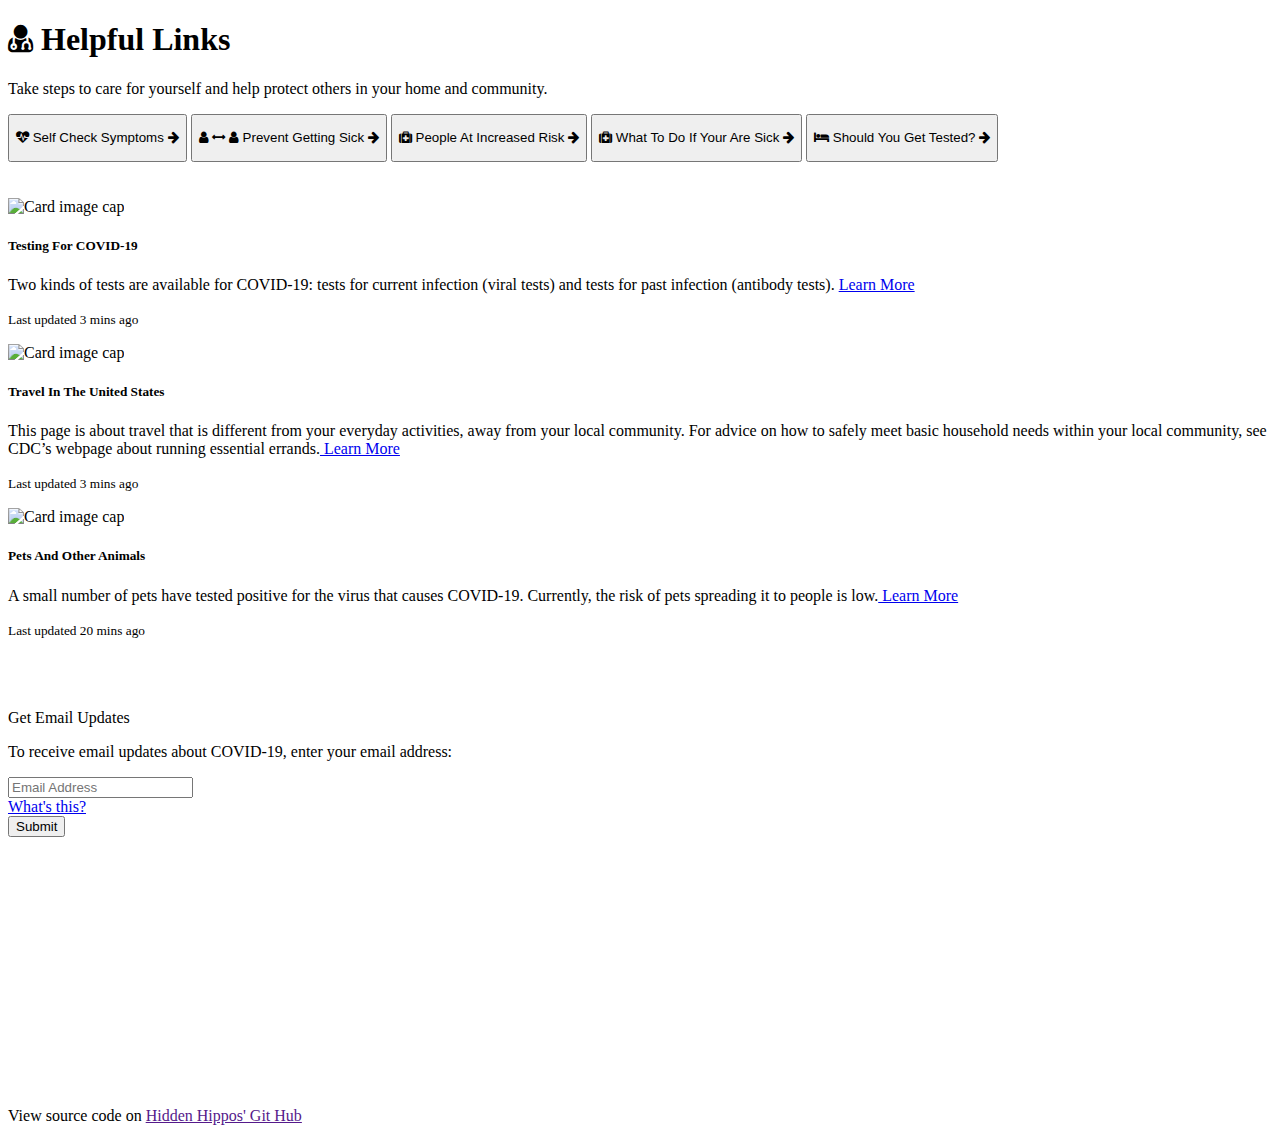
==== Helpful-links.html @ fbe884e8 "add final page" ====
<!DOCTYPE html>
<html lang="en">
<head>
    <meta charset="UTF-8">
    <meta name="viewport" content="width=device-width, initial-scale=1.0">
    <link rel="stylesheet" href="https://unpkg.com/purecss@2.0.3/build/pure-min.css" integrity="sha384-cg6SkqEOCV1NbJoCu11+bm0NvBRc8IYLRGXkmNrqUBfTjmMYwNKPWBTIKyw9mHNJ" crossorigin="anonymous">
    <link rel="stylesheet" href="https://stackpath.bootstrapcdn.com/bootstrap/4.5.0/css/bootstrap.min.css" integrity="sha384-9aIt2nRpC12Uk9gS9baDl411NQApFmC26EwAOH8WgZl5MYYxFfc+NcPb1dKGj7Sk" crossorigin="anonymous">
    <script src="https://cdn.jsdelivr.net/npm/popper.js@1.16.0/dist/umd/popper.min.js" integrity="sha384-Q6E9RHvbIyZFJoft+2mJbHaEWldlvI9IOYy5n3zV9zzTtmI3UksdQRVvoxMfooAo" crossorigin="anonymous"></script>
    <link rel = "stylesheet" href="https://maxcdn.bootstrapcdn.com/font-awesome/4.7.0/css/font-awesome.min.css">       
    <link rel="shortcut icon" href="/TemplatePackage/4.0/assets/imgs/favicon.ico">
    <link rel = "stylesheet" href="style.css">
    <title>Document</title>
</head>
<body>

  <!-- Helpful LinksHeader -->
  <div class="jumbotron jumbotron-fluid">
    <div class="container">
      <h1 class="display-5"><i class="fa fa-user-md" aria-hidden="true"></i>
      </i> Helpful Links</h1>
      <p class="lead">Take steps to care for yourself and help protect others in your home and community.</p>
      
    </div>
    
  </div>
  
     <form>
         
     

         <button type="submit" class="btn btn-primary" ><p><i class="fa fa-heartbeat" aria-hidden="true"></i> Self Check Symptoms <i class="fa fa-arrow-right" aria-hidden="true"></i></p> 
         </button>

         </div>
 <!-- </form> -->
 <!-- <br> -->
 <!-- <form> -->
         
     <button type="submit" class="btn btn-primary"><p><i class="fa fa-user" aria-hidden="true"></i> <i class="fa fa-arrows-h" aria-hidden="true"></i> <i class="fa fa-user" aria-hidden="true"></i> Prevent Getting Sick <i class="fa fa-arrow-right" aria-hidden="true"></i></p> 
         </button>

     
 <!-- </form> -->
 <!-- <br> -->
 <!-- <form> -->
     
     <button type="submit" class="btn btn-primary"><p><i class="fa fa-medkit" aria-hidden="true"></i> People At Increased Risk <i class="fa fa-arrow-right" aria-hidden="true"></i></p> 
         </button>

         
 <!-- </form>
 <br>
 <form> -->
     
     <button type="submit" class="btn btn-primary"><p><i class="fa fa-medkit" aria-hidden="true"></i> </a> What To Do If Your Are Sick <i class="fa fa-arrow-right" aria-hidden="true"></i></p> 
         </button>

         
 <!-- </form>
 <br>
 <form>
      -->
      
     <button type="submit" class="btn btn-primary"><p><i class="fa fa-bed" aria-hidden="true"></i> Should You Get Tested? <i class="fa fa-arrow-right" aria-hidden="true"></i></p> 
         </button>

         
 </form>
 
 
 
 <br>
 
  <br>
  <div class="card-deck">
    <div class="card">
      <img class="card-img-top" src="https://www.cdc.gov/coronavirus/2019-ncov/testing/images/Laboratory.jpg" alt="Card image cap">
      <div class="card-body">
        <h5 class="card-title">Testing For COVID-19</h5>
        <p class="card-text">Two kinds of tests are available for COVID-19: tests for current infection (viral tests) and tests for past infection (antibody tests). <a href="/coronavirus/2019-ncov/symptoms-testing/testing.html">Learn More</a></p>
        <p class="card-text"><small class="text-muted">Last updated 3 mins ago</small></p>
      </div>
    </div>
        <div class="card">
          <img class="card-img-top" src="https://static.m.lot.com/pobepcnelgdnmj/a/travel-time4.jpg" alt="Card image cap">
          <div class="card-body">
            <h5 class="card-title">Travel In The United States</h5>
            <p class="card-text">This page is about travel that is different from your everyday activities, away from your local community. For advice on how to safely meet basic household needs within your local community, see CDC’s webpage about running essential errands.<a href="/coronavirus/2019-ncov/symptoms-testing/testing.html"> Learn More</a></p>
            <p class="card-text"><small class="text-muted">Last updated 3 mins ago</small></p>
          </div>
        </div>
        <div class="card">
          <img class="card-img-top" src="https://cdn.ihsmarkit.com/www/blog/ra-vet-examining-1479238910-post.jpg" alt="Card image cap">
          <div class="card-body">
            <h5 class="card-title">Pets And Other Animals</h5>
            <p class="card-text">A small number of pets have tested positive for the virus that causes COVID-19. Currently, the risk of pets spreading it to people is low.<a href="https://www.cdc.gov/coronavirus/2019-ncov/daily-life-coping/pets.html"> Learn More</a></p>
            <p class="card-text"><small class="text-muted">Last updated 20 mins ago</small></p>
          </div>
        </div>
      </div>

      <br>
      <br>
      <br>
     
      
    <div class="col-lg-3 order-lg-1 rightnav-wrapper">    
         <div class="card tp-gov-d mb-3">   <div class="card-header h4"><span class="sr-only">email_03</span><span class="fi cdc-icon-email_03 icon x32"></span><span class="gov-d-header-text">Get Email Updates</span></div>	<div class="card-body">		<p>To receive email updates about COVID-19, enter your email address:</p>		<form id="govd-subscribe" action="https://tools.cdc.gov/campaignproxyservice/subscriptions.aspx" method="GET">			<div class="form-row">				<div class="form-group col-md-12">					<label for="gov-d-email">                       <span class="sr-only">Email Address</span>				
    <input id="gov-d-email" name="userID" type="email" class="form-control" placeholder="Email Address" required="required">        
           </label>			
            </div>		
            </div>		
                <div class="form-row">	
                                <div class="col-6">			
                                            <a class="explain" href="//www.cdc.gov/emailupdates/">What's this?</a>		
                                                </div>		
                                                        <div class="col-6 text-right">		
                                                                        <button type="submit" class="btn btn-primary">Submit</button>		
                                                                            </div>          
              
</div>
</form>

                                                                            
                                                                            <br>
                                                                            <br>
                                                                            <br>
                                                                            <br>
                                                                            <br>
                                                                            <br>
                                                                            <br>
                                                                            <br>
                                                                            <br>
                                                                            <br>
                                                                            <br>
                                                                            <br> 
                                                                            <br>
                                                                            <br>
                                                                            <br>
  
                                                                            <footer class="footer mt-auto py-3 text-center">
                                                                              <div class="container">
                                                                                <span class="text-muted">View source code on <a href="">Hidden Hippos' Git Hub</a></span>
                                                                              </div>
                                                                            </footer>
                                                                            
                                                                            <script src="https://code.jquery.com/jquery-3.4.1.js" integrity="sha256-WpOohJOqMqqyKL9FccASB9O0KwACQJpFTUBLTYOVvVU=" crossorigin="anonymous"></script>
                                                                            <script src="script.js" type="text/javascript"></script>
                                                                            
                                                                          </body>
                                                                          
                                                                          
                                                                          
                                                                          </html>

<!-- US map with attached-->
<!-- <div data-post-id="50079" data-site-id="499" data-site-root-folder="coronavirus" class="mb-3" data-host="www.cdc.gov" data-theme="theme-cyan" data-cdc-widget="cdcMaps" data-config-url="/coronavirus/2019-ncov/cases-updates/us-case-count-maps-charts/map-cases-us-CaseOnly_Desktop.json">
</div>
<script src="//tools.cdc.gov/TemplatePackage/contrib/widgets/tp-widget-external-loader.js"></script> -->
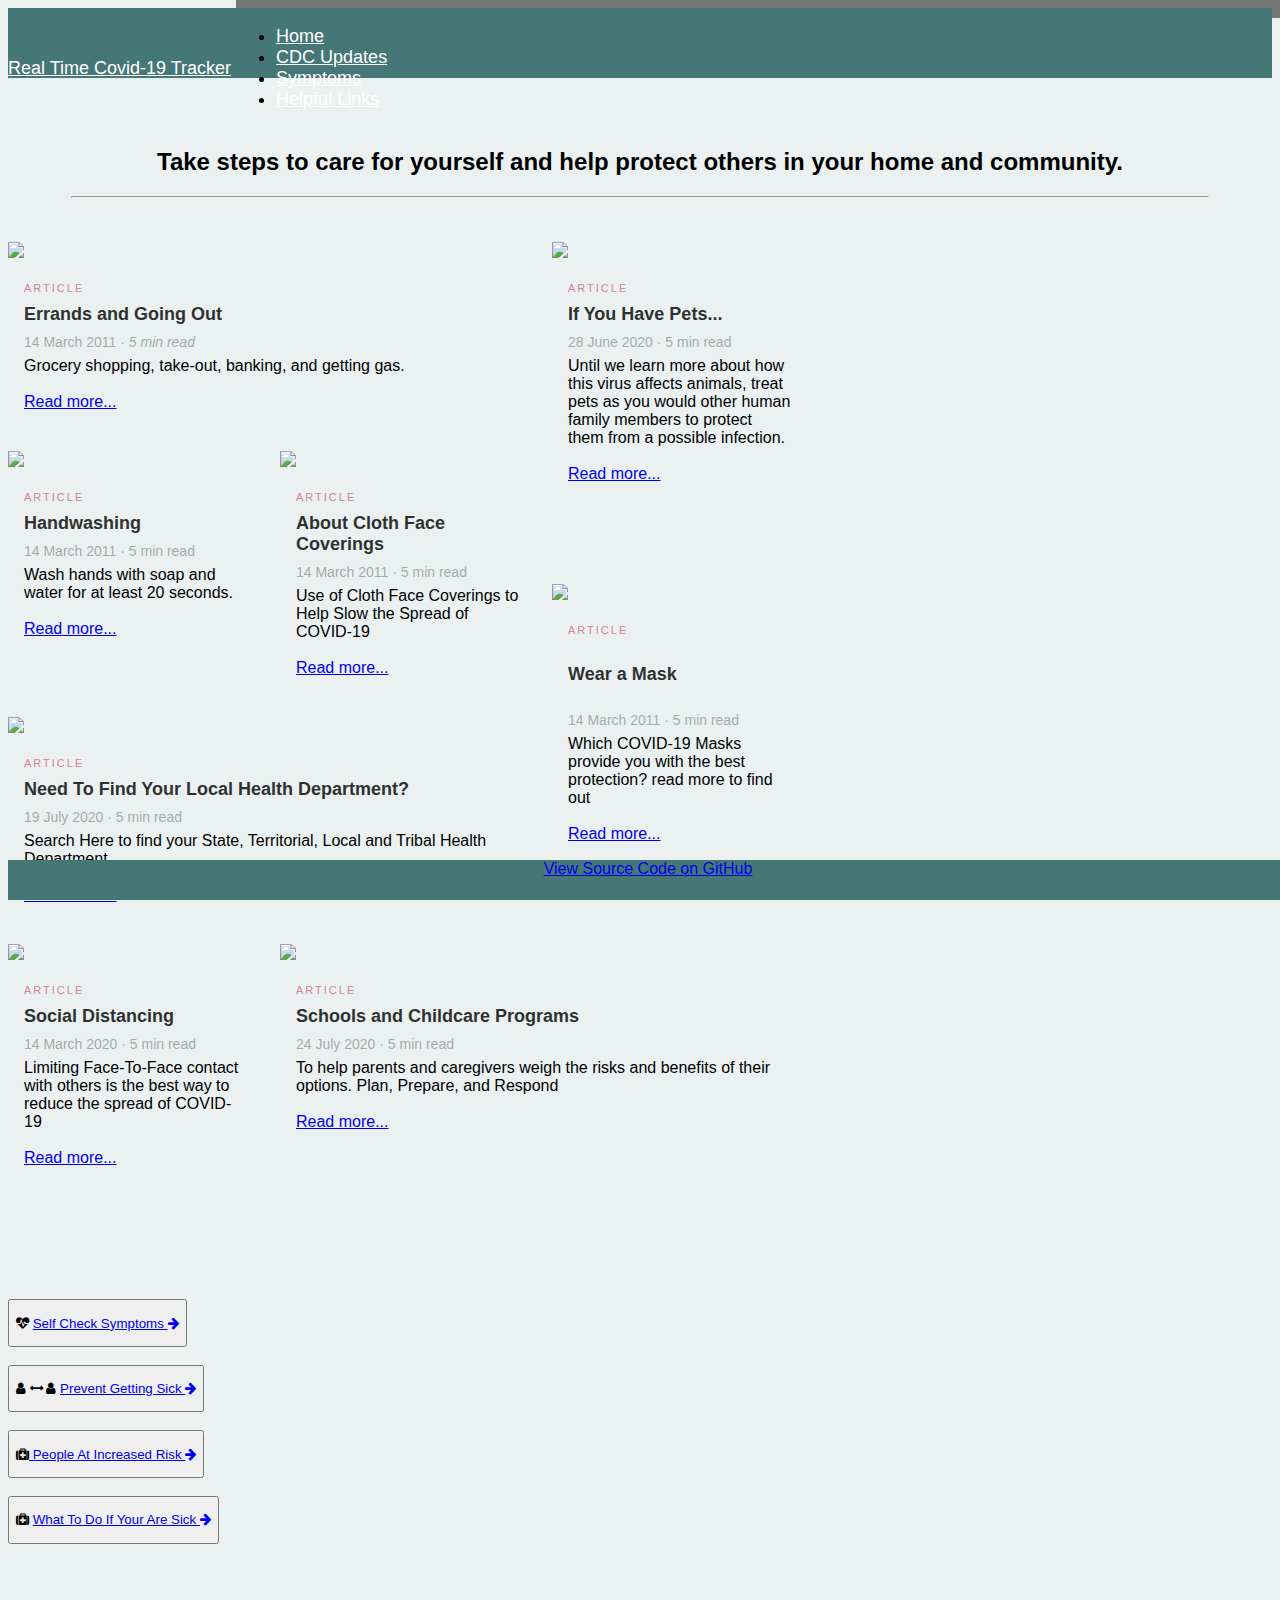
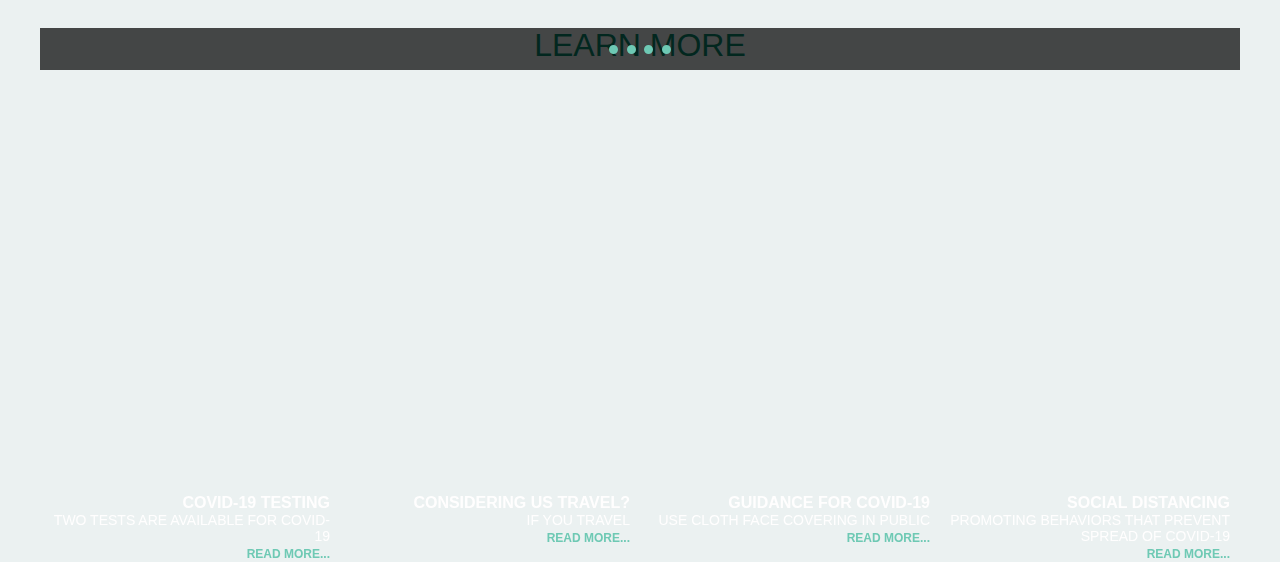
==== commit d415030a: "Merge branch 'master' of github.com:courtneypaasch/hidden-hippos into myBranch" ====
--- a/Helpful-links.html
+++ b/Helpful-links.html
@@ -1,166 +1,465 @@
 <!DOCTYPE html>
 <html lang="en">
+
 <head>
     <meta charset="UTF-8">
+    <link rel="stylesheet" href="https://unpkg.com/purecss@2.0.3/build/pure-min.css"
+        integrity="sha384-cg6SkqEOCV1NbJoCu11+bm0NvBRc8IYLRGXkmNrqUBfTjmMYwNKPWBTIKyw9mHNJ" crossorigin="anonymous">
+    <link rel="stylesheet" href="https://cdn.jsdelivr.net/npm/semantic-ui@2.4.2/dist/semantic.min.css">
+    <link rel="stylesheet" href="style.css">
     <meta name="viewport" content="width=device-width, initial-scale=1.0">
-    <link rel="stylesheet" href="https://unpkg.com/purecss@2.0.3/build/pure-min.css" integrity="sha384-cg6SkqEOCV1NbJoCu11+bm0NvBRc8IYLRGXkmNrqUBfTjmMYwNKPWBTIKyw9mHNJ" crossorigin="anonymous">
-    <link rel="stylesheet" href="https://stackpath.bootstrapcdn.com/bootstrap/4.5.0/css/bootstrap.min.css" integrity="sha384-9aIt2nRpC12Uk9gS9baDl411NQApFmC26EwAOH8WgZl5MYYxFfc+NcPb1dKGj7Sk" crossorigin="anonymous">
-    <script src="https://cdn.jsdelivr.net/npm/popper.js@1.16.0/dist/umd/popper.min.js" integrity="sha384-Q6E9RHvbIyZFJoft+2mJbHaEWldlvI9IOYy5n3zV9zzTtmI3UksdQRVvoxMfooAo" crossorigin="anonymous"></script>
-    <link rel = "stylesheet" href="https://maxcdn.bootstrapcdn.com/font-awesome/4.7.0/css/font-awesome.min.css">       
-    <link rel="shortcut icon" href="/TemplatePackage/4.0/assets/imgs/favicon.ico">
-    <link rel = "stylesheet" href="style.css">
-    <title>Document</title>
+    <title>Covid-19 Tracker</title>
 </head>
+
 <body>
-
-  <!-- Helpful LinksHeader -->
-  <div class="jumbotron jumbotron-fluid">
-    <div class="container">
-      <h1 class="display-5"><i class="fa fa-user-md" aria-hidden="true"></i>
-      </i> Helpful Links</h1>
-      <p class="lead">Take steps to care for yourself and help protect others in your home and community.</p>
-      
-    </div>
-    
-  </div>
-  
-     <form>
-         
-     
-
-         <button type="submit" class="btn btn-primary" ><p><i class="fa fa-heartbeat" aria-hidden="true"></i> Self Check Symptoms <i class="fa fa-arrow-right" aria-hidden="true"></i></p> 
-         </button>
-
-         </div>
- <!-- </form> -->
- <!-- <br> -->
- <!-- <form> -->
-         
-     <button type="submit" class="btn btn-primary"><p><i class="fa fa-user" aria-hidden="true"></i> <i class="fa fa-arrows-h" aria-hidden="true"></i> <i class="fa fa-user" aria-hidden="true"></i> Prevent Getting Sick <i class="fa fa-arrow-right" aria-hidden="true"></i></p> 
-         </button>
-
-     
- <!-- </form> -->
- <!-- <br> -->
- <!-- <form> -->
-     
-     <button type="submit" class="btn btn-primary"><p><i class="fa fa-medkit" aria-hidden="true"></i> People At Increased Risk <i class="fa fa-arrow-right" aria-hidden="true"></i></p> 
-         </button>
-
-         
- <!-- </form>
- <br>
- <form> -->
-     
-     <button type="submit" class="btn btn-primary"><p><i class="fa fa-medkit" aria-hidden="true"></i> </a> What To Do If Your Are Sick <i class="fa fa-arrow-right" aria-hidden="true"></i></p> 
-         </button>
-
-         
- <!-- </form>
- <br>
- <form>
-      -->
-      
-     <button type="submit" class="btn btn-primary"><p><i class="fa fa-bed" aria-hidden="true"></i> Should You Get Tested? <i class="fa fa-arrow-right" aria-hidden="true"></i></p> 
-         </button>
-
-         
- </form>
- 
- 
- 
- <br>
- 
-  <br>
-  <div class="card-deck">
-    <div class="card">
-      <img class="card-img-top" src="https://www.cdc.gov/coronavirus/2019-ncov/testing/images/Laboratory.jpg" alt="Card image cap">
-      <div class="card-body">
-        <h5 class="card-title">Testing For COVID-19</h5>
-        <p class="card-text">Two kinds of tests are available for COVID-19: tests for current infection (viral tests) and tests for past infection (antibody tests). <a href="/coronavirus/2019-ncov/symptoms-testing/testing.html">Learn More</a></p>
-        <p class="card-text"><small class="text-muted">Last updated 3 mins ago</small></p>
-      </div>
-    </div>
-        <div class="card">
-          <img class="card-img-top" src="https://static.m.lot.com/pobepcnelgdnmj/a/travel-time4.jpg" alt="Card image cap">
-          <div class="card-body">
-            <h5 class="card-title">Travel In The United States</h5>
-            <p class="card-text">This page is about travel that is different from your everyday activities, away from your local community. For advice on how to safely meet basic household needs within your local community, see CDC’s webpage about running essential errands.<a href="/coronavirus/2019-ncov/symptoms-testing/testing.html"> Learn More</a></p>
-            <p class="card-text"><small class="text-muted">Last updated 3 mins ago</small></p>
+    <header>
+        <div class="custom-menu-wrapper">
+            <div class="pure-menu custom-menu custom-menu-top">
+                <a href="index.html" class="pure-menu-heading custom-menu-brand">Real Time Covid-19 Tracker</a>
+                <a href="#" class="custom-menu-toggle" id="toggle"><s class="bar"></s><s class="bar"></s></a>
+            </div>
+            <div class="pure-menu pure-menu-horizontal pure-menu-scrollable custom-menu custom-menu-bottom custom-menu-tucked"
+                id="tuckedMenu">
+                <div class="custom-menu-screen"></div>
+                <ul class="pure-menu-list">
+                    <li class="pure-menu-item">
+                        <a href="index.html" class="pure-menu-link">Home</a>
+                    </li>
+                    <li class="pure-menu-item">
+                        <a href="cdc-updates.html" class="pure-menu-link">CDC Updates</a>
+                    </li>
+                    <li class="pure-menu-item">
+                        <a href="symptoms.html" class="pure-menu-link">Symptoms</a>
+                    </li>
+                    <li class="pure-menu-item">
+                        <a href="Helpful-links.html" class="pure-menu-link">Helpful Links</a>
+                    </li>
+                </ul>
+            </div>
+    </header>
+    <main>
+      <h2>Take steps to care for yourself and help protect others in your home and community.</h2>
+      <hr>
+        <form>
+            <br>
+            <br>
+             <!-- First Article-->
+              <div class="card">
+            <section class="cards">
+               <article class="horizontal card">
+                 <img class="card__img" src="https://encrypted-tbn0.gstatic.com/images?q=tbn%3AANd9GcTyPqI3qW-4tsfS9xbV8GYJbMyKpd5JI2zbOQ&usqp=CAU" class="card__image">
+                 <div class="card__content">
+                   <div class="card__type">article</div>
+
+                   <div class="card__title">
+                    Errands and Going Out
+                   </div>
+                   <div class="card__date">14 March 2011 &middot; <span class="card__time-to-read">5 min read</span></div>
+                   <div class="card__excerpt">
+                    Grocery shopping, take-out, banking, and getting gas.
+                     <div>
+                      <br>
+                      <a href="https://www.cdc.gov/coronavirus/2019-ncov/daily-life-coping/essential-goods-services.html" target="_blank">Read more...</a>
+                   </div>
+                  
+                 </div>
+               </article>
+               <article class="vertical card">
+                 <img class="card__img" src="https://www.cdc.gov/coronavirus/2019-ncov/images/daily-life-coping/GettyImages-1149531679-dog-walking-medium.jpg" class="card__image">
+                 <div class="card__content">
+                   <div class="card__type">article</div>
+                   <div class="card__title">
+                    If You Have Pets...
+                   </div>
+                   <div class="card__date">28 June 2020 &middot; 5 min read</div>
+                   <div class="card__excerpt">
+                    Until we learn more about how this virus affects animals, treat pets as you would other human family members to protect them from a possible infection.
+                     <div>
+                      <br>
+                      <a href="https://www.cdc.gov/coronavirus/2019-ncov/daily-life-coping/pets.html" target="_blank">Read more...</a>
+                   </div>
+                   
+                   
+                 </div>
+               </article>
+               <article class="vertical card">
+                 <img class="card__img" src="https://www.cdc.gov/handwashing/images/GettyImages-514363103-medium.jpg" class="card__image">
+                 <div class="card__content">
+                   <div class="card__type">article</div>
+                   <div class="card__title">
+                    Handwashing
+                   </div>
+                   <div class="card__date">14 March 2011 &middot; 5 min read</div>
+                   <div class="card__excerpt">
+                    Wash hands with soap and water for at least 20 seconds.
+                     <div>
+                      <br>
+                      <a href="https://www.cdc.gov/coronavirus/2019-ncov/global-covid-19/handwashing.html" target="_blank">Read more...</a>
+                   </div>
+                   <div class="card__tags">
+                     
+                   </div>
+                 </div>
+               </article>
+               <article class="vertical card">
+                 <img class="card__img" src="https://www.tpchd.org/Home/ShowPublishedImage/7249/637299805952300000" class="card__image">
+                 <div class="card__content">
+                   <div class="card__type">article</div>
+                   <div class="card__title">
+                     About Cloth Face Coverings
+                   </div>
+                   <div class="card__date">14 March 2011 &middot; 5 min read</div>
+                   <div class="card__excerpt">
+                    Use of Cloth Face Coverings to Help Slow the Spread of COVID-19
+                     <div>
+                      <br>
+                      <a href="https://www.cdc.gov/coronavirus/2019-ncov/prevent-getting-sick/about-face-coverings.html" target="_blank">Read more...</a>
+                   </div>
+                   <div class="card__tags">
+                     
+                   </div>
+                 </div>
+               </article>
+               <article class="horizontal card">
+                 <img class="card__img" src="https://wwwnc.cdc.gov/travel/images/county-health-dept.png" class="card__image">
+                 <div class="card__content">
+                   <div class="card__type">article</div>
+                   <div class="card__title">
+                     Need To Find Your Local Health Department?
+                   </div>
+                   <div class="card__date">19 July 2020 &middot; 5 min read</div>
+                   <div class="card__excerpt">
+                    Search Here to find your State, Territorial, Local and Tribal Health Department 
+                     <div>
+                      <br>
+                      <a href="https://www.cdc.gov/coronavirus/2019-ncov/php/open-america/hd-search/index.html" target="_blank">Read more...</a>
+                   </div>
+                  
+                     
+                 </div>
+               </article>
+               <article class="vertical card">
+                 <img class="card__img" src="https://images.wsj.net/im-213835/social" class="card__image">
+                 <div class="card__content">
+                   <div class="card__type">article</div>
+                   <div class="card__title">
+                    <p>Wear a Mask</p>
+                  </div>
+                  <div class="card__date">14 March 2011 &middot; 5 min read</div>
+                  <div class="card__excerpt">
+                    Which COVID-19 Masks provide you with the best protection? read more to find out
+                    <div>
+                      <br>
+                    <a href="https://www.wsj.com/articles/how-face-masks-work-and-which-types-offer-the-best-covid-19-protection-11595946178?cx_testId=3&cx_testVariant=cx_2&cx_artPos=0#cxrecs_s" target="_blank">Read more...</a>
+                   </div>
+                
+                 </div>
+               </article>
+               <article class="vertical card">
+                 <img class="card__img" src="https://www.cdc.gov/homepage/images/cards/social-distancing-720x400px.jpg" class="card__image">
+                 <div class="card__content">
+                   <div class="card__type">article</div>
+                   <div class="card__title">
+                    Social Distancing
+                   </div>
+                   <div class="card__date">14 March 2020 &middot; 5 min read</div>
+                   <div class="card__excerpt">
+                    Limiting Face-To-Face contact with others is the best way to reduce the spread of COVID-19
+                    
+                    <div>
+                      <br>
+                    <a href="https://www.cdc.gov/coronavirus/2019-ncov/prevent-getting-sick/social-distancing.html" target="_blank">Read more...</a>
+                   </div>
+                   
+                 </div>
+               </article>
+               <article class="reverse-horizontal card">
+                 <img class="card__img" src="https://encrypted-tbn0.gstatic.com/images?q=tbn%3AANd9GcQ1KPrLrAyW9q8j2LMC6icVEpluIlW85plYKQ&usqp=CAU" class="card__image">
+                 <div class="card__content">
+                   <div class="card__type">article</div>
+                   <div class="card__title">
+
+                    Schools and Childcare Programs​
+                   </div>
+                   <div class="card__date">24 July 2020 &middot; 5 min read</div>
+                   <div class="card__excerpt">
+                    To help parents and caregivers weigh the risks and benefits of their options. 
+                    Plan, Prepare, and Respond
+                     
+                     <div>
+                      <br>
+                      <a href="https://www.cdc.gov/coronavirus/2019-ncov/community/schools-childcare/index.html" target="_blank">Read more...</a>
+                   </div>
+                            </div>
+                          </article>
+                        
+                          
+                
+                         
+                    
+                          
+                          
+                          
+                        </form>
+                      </section>
+                      
+                      
+                        <form>
+                          <br>
+                          <br>
+                          <br>
+                         
+                          <br>
+                          <br>
+                          <form>
+                            <br>
+                       <button type="submit" class="btn btn-primary" ><p><i class="fa fa-heartbeat" aria-hidden="true"></i> <a href="https://www.cdc.gov/coronavirus/2019-ncov/community/schools-childcare/index.html">Self Check Symptoms <i class="fa fa-arrow-right" aria-hidden="true"> </a></i></p> </button>
+                        <br>
+                        <form>
+            <br>
+              <button type="submit" class="btn btn-primary"><p><i class="fa fa-user" aria-hidden="true"></i> <i class="fa fa-arrows-h" aria-hidden="true"></i> <i class="fa fa-user" aria-hidden="true"></i> <a href="https://www.cdc.gov/coronavirus/2019-ncov/community/schools-childcare/index.html">Prevent Getting Sick <i class="fa fa-arrow-right" aria-hidden="true"></a></i></p> 
+              </button>
+                        <br>
+                        <form>
+                <br>
+                <button type="submit" class="btn btn-primary"><p><i class="fa fa-medkit" aria-hidden="true"></i><a href="https://www.cdc.gov/coronavirus/2019-ncov/community/schools-childcare/index.html"> People At Increased Risk <i class="fa fa-arrow-right" aria-hidden="true"></a></i></p> 
+                </button>
+                
+                          
+                          
+                          <br>
+                        <form>
+                          <br>
+                         <button type="submit" class="btn btn-primary"><p><i class="fa fa-medkit" aria-hidden="true"></i> <a href="https://www.cdc.gov/coronavirus/2019-ncov/community/schools-childcare/index.html">  What To Do If Your Are Sick <i class="fa fa-arrow-right" aria-hidden="true"></a></i></p> 
+              </button>
+            </form>
+                    </button>
+                  </form>
+                </div>
+                
+                            
+                        <br>
+                        <br>
+                        <br>
+                        <br>
+                            
+                            
+                            
+                            
+                            <!-- Informative Carousel-->
+                            <link href='https://fonts.googleapis.com/css?family=Montserrat:400,700' rel='stylesheet' type='text/css'>
+                            <link rel="stylesheet" href="https://cdnjs.cloudflare.com/ajax/libs/font-awesome/4.7.0/css/font-awesome.min.css" />
+                            
+                            
+                            <div id="content-slider">
+                              <div class="wrap-slider">	
+                                
+                                <h1 class="main-title">LEARN MORE</h1>
+                                
+                                <!-- ===== Thumbnail ControlNav ======= -->			
+                                <input type="radio" id="a-1" name="a" >			
+                                <input type="radio" id="a-2" name="a" >			
+                                <input type="radio" id="a-3" name="a" >
+                                <input type="radio" id="a-4" name="a" >
+                                
+                                <nav id="main">
+                                  <label for="a-1" class="first"></label>
+                                  <label for="a-2" class="first"></label>
+                                  <label for="a-3" class="first"></label>
+                                  <label for="a-4" class="first"></label>
+                                </nav>
+                                
+                                <!-- =================================== -->	
+                                <nav id="control">
+                                  <label for="a-1"></label>
+                                  <label for="a-2"></label>
+                                  <label for="a-3"></label>
+                                  <label for="a-4"></label>
+                                </nav>
+                                <!-- =================================== -->
+                                
+                                <!-- 	IMAGE NAVIGATION pic -->
+                                  <span id="b-1" class="th" tabindex="10">
+                        <img src="https://www.cdc.gov/coronavirus/2019-ncov/testing/images/Laboratory.jpg" alt="" id="p-1">
+                        <div class="title-1">
+                          <h1>COVID-19 Testing</h1>
+                          <p>Two tests are available for COVID-19</p>
+                          <a href="https://www.cdc.gov/coronavirus/2019-ncov/symptoms-testing/testing.html" target="_blank">read more...</a>
+                        </div>
+                      </span>
+                      
+                      <span id="b-2" class="th" tabindex="11">
+                        <img src="https://www.cdc.gov/coronavirus/2019-ncov/travelers/images/COVIDTravelBanner_985x310px.jpg" alt="" id="p-2">
+                        <div class="title-2">
+                          <h1>Considering US travel?</h1>
+                          <p>If you Travel</p>
+                          <a href="https://www.cdc.gov/coronavirus/2019-ncov/travelers/travel-in-the-us.html" target="_blank">read more...</a>
+                        </div>
+                      </span>			
+                      
+                      <span id="b-3" class="th" tabindex="12">
+                        <img src="https://www.cdc.gov/coronavirus/2019-ncov/images/community/health-equity-banner_father-son.jpg" alt="" id="p-3">
+                        <div class="title-3">
+                          <h1>Guidance for COVID-19
+                          </h1> 
+                          <p>Use Cloth face covering in public</p> 
+                          <a href="https://www.cdc.gov/coronavirus/2019-ncov/prevent-getting-sick/how-to-wear-cloth-face-coverings.html" target="_blank">read more...</a>
+                        </div>
+                      </span>
+                      
+                      <span id="b-4" class="th" tabindex="13">
+                        <img src="https://www.cdc.gov/coronavirus/2019-ncov/images/daily-life-coping/beach-banner.jpg" alt="" id="p-4">
+                        <div class="title-4">
+                          <h1>Social Distancing</h1>
+                          <p>Promoting Behaviors that Prevent Spread of COVID-19</p>
+                          <a href="https://www.cdc.gov/coronavirus/2019-ncov/daily-life-coping/beaches-pools.html" target="_blank">read more...</a>
+                        </div>
+                      </span>
+                                
+                                <!-- ===== Images for slide ======= -->							
+                                
+                                <div class="slider">
+                                  <div class="inset">
+                                    
+                                             <figure>
+                            <figcaption class="title-1">
+                              <h1>COVID-19 Testing</h1>
+                              <p>Two tests are available for COVID-19</p>
+                              <a href="https://www.cdc.gov/coronavirus/2019-ncov/symptoms-testing/testing.html" target="_blank">read more...</a>
+                            </figcaption>
+                            <img src="https://www.cdc.gov/coronavirus/2019-ncov/testing/images/Laboratory.jpg" alt="" id="i-1" class="f">						
+                          </figure>
+                          
+                          <figure>
+                            <figcaption class="title-2">
+                              <h1>Considering US travel?</h1>
+                              <p>If you Travel</p>
+                              <a href="https://www.cdc.gov/coronavirus/2019-ncov/travelers/travel-in-the-us.html" target="_blank">read more...</a>
+                            </figcaption>
+                            <img src="https://www.cdc.gov/coronavirus/2019-ncov/travelers/images/COVIDTravelBanner_985x310px.jpg" alt="" id="i-2" class="f">						
+                          </figure>
+                          
+                          <figure>
+                            <figcaption class="title-3">
+                              <h1>Guidance for COVID-19
+                              </h1> 
+                              <p>Use Cloth face covering in public</p> 
+                              <a href="https://www.cdc.gov/coronavirus/2019-ncov/prevent-getting-sick/how-to-wear-cloth-face-coverings.html" target="_blank">read more...</a>
+                            </figcaption>
+                            <img src="https://www.cdc.gov/coronavirus/2019-ncov/images/community/health-equity-banner_father-son.jpg" alt="" id="i-3" class="f">						
+                          </figure>
+                          
+                          <figure>
+                            <figcaption class="title-4">
+                              <h1>Social Distancing</h1>
+                              <p>Promoting Behaviors that Prevent Spread of COVID-19</p>
+                              <a href="https://www.cdc.gov/coronavirus/2019-ncov/daily-life-coping/beaches-pools.html" target="_blank">FIND OUT MORE</a>
+                            </figcaption>
+                            <img src="https://www.cdc.gov/coronavirus/2019-ncov/images/daily-life-coping/beach-banner.jpg" alt="" id="i-4" class="f">						
+                          </figure>
+                                    
+                                    <figure>
+                                      <figcaption class="title-5">
+                                        <h1></h1>
+                                        <p></p>
+                                        <a href="">read more...</a>
+                                      </figcaption>
+                                      <img src="" alt="" id="i-5" class="f">						
+                                    </figure>				
+                                  </div>
+                                </div>					
+                                
+                              </div>		
+                            </div>
+                            
+                            
+                          </form>
+                          
+                          
+          <!-- <br>
+            
+            <br>
+            <div class="card-deck">
+              <div class="card">
+                <img class="card-img-top" src="https://www.cdc.gov/coronavirus/2019-ncov/testing/images/Laboratory.jpg" alt="Card image cap">
+                <div class="card-body">
+                  <h5 class="card-title">Testing For COVID-19</h5>
+                  <p class="card-text">Two kinds of tests are available for COVID-19: tests for current infection (viral tests) and tests for past infection (antibody tests). <a href="https://www.cdc.gov/coronavirus/2019-ncov/cases-updates/testing-in-us.html">Learn More</a></p>
+                  <p class="card-text"><small class="text-muted">Last updated 3 mins ago</small></p>
+                </div>
+              </div>
+              <div class="card">
+                <img class="card-img-top" src="https://static.m.lot.com/pobepcnelgdnmj/a/travel-time4.jpg" alt="Card image cap">
+                <div class="card-body">
+                  <h5 class="card-title">Travel In The United States</h5>
+                  <p class="card-text">This page is about travel that is different from your everyday activities, away from your local community. For advice on how to safely meet basic household needs within your local community, see CDC’s webpage about running essential errands.<a href=https://www.cdc.gov/coronavirus/2019-ncov/travelers/travel-in-the-us.html"> Learn More</a></p>
+                  <p class="card-text"><small class="text-muted">Last updated 3 mins ago</small></p>
+                </div>
+              </div>
+              <div class="card">
+                <img class="card-img-top" src="https://cdn.ihsmarkit.com/www/blog/ra-vet-examining-1479238910-post.jpg" alt="Card image cap">
+                <div class="card-body">
+                  <h5 class="card-title">Pets And Other Animals</h5>
+                  <p class="card-text">A small number of pets have tested positive for the virus that causes COVID-19. Currently, the risk of pets spreading it to people is low.<a href="https://www.cdc.gov/coronavirus/2019-ncov/daily-life-coping/pets.html"> Learn More</a></p>
+                  <p class="card-text"><small class="text-muted">Last updated 20 mins ago</small></p>
+                </div>
+              </div>
+            </div>
+            
+            <br>
+            <br>
+            <br>
+            
+            
+            <div class="col-lg-3 order-lg-1 rightnav-wrapper">    
+              <div class="card tp-gov-d mb-3">   <div class="card-header h4"><span class="sr-only">email_03</span><span class="fi cdc-icon-email_03 icon x32"></span><span class="gov-d-header-text">Get Email Updates</span></div>	<div class="card-body">		<p>To receive email updates about COVID-19, enter your email address:</p>		<form id="govd-subscribe" action="https://tools.cdc.gov/campaignproxyservice/subscriptions.aspx" method="GET">			<div class="form-row">				<div class="form-group col-md-12">					<label for="gov-d-email">                       <span class="sr-only">Email Address</span>				
+                <input id="gov-d-email" name="userID" type="email" class="form-control" placeholder="Email Address" required="required">        
+              </label>			
+            </div>		
+          </div>		
+          <div class="form-row">	
+            <div class="col-6">			
+              <a class="explain" href="//www.cdc.gov/emailupdates/">What's this?</a>		
+            </div>		
+            <div class="col-6 text-right">		
+              <button type="submit" class="btn btn-primary hailey">Submit</button>		
+            </div>          
+            
           </div>
-        </div>
-        <div class="card">
-          <img class="card-img-top" src="https://cdn.ihsmarkit.com/www/blog/ra-vet-examining-1479238910-post.jpg" alt="Card image cap">
-          <div class="card-body">
-            <h5 class="card-title">Pets And Other Animals</h5>
-            <p class="card-text">A small number of pets have tested positive for the virus that causes COVID-19. Currently, the risk of pets spreading it to people is low.<a href="https://www.cdc.gov/coronavirus/2019-ncov/daily-life-coping/pets.html"> Learn More</a></p>
-            <p class="card-text"><small class="text-muted">Last updated 20 mins ago</small></p>
-          </div>
-        </div>
-      </div>
-
-      <br>
-      <br>
-      <br>
-     
-      
-    <div class="col-lg-3 order-lg-1 rightnav-wrapper">    
-         <div class="card tp-gov-d mb-3">   <div class="card-header h4"><span class="sr-only">email_03</span><span class="fi cdc-icon-email_03 icon x32"></span><span class="gov-d-header-text">Get Email Updates</span></div>	<div class="card-body">		<p>To receive email updates about COVID-19, enter your email address:</p>		<form id="govd-subscribe" action="https://tools.cdc.gov/campaignproxyservice/subscriptions.aspx" method="GET">			<div class="form-row">				<div class="form-group col-md-12">					<label for="gov-d-email">                       <span class="sr-only">Email Address</span>				
-    <input id="gov-d-email" name="userID" type="email" class="form-control" placeholder="Email Address" required="required">        
-           </label>			
-            </div>		
-            </div>		
-                <div class="form-row">	
-                                <div class="col-6">			
-                                            <a class="explain" href="//www.cdc.gov/emailupdates/">What's this?</a>		
-                                                </div>		
-                                                        <div class="col-6 text-right">		
-                                                                        <button type="submit" class="btn btn-primary">Submit</button>		
-                                                                            </div>          
-              
-</div>
-</form>
-
-                                                                            
-                                                                            <br>
-                                                                            <br>
-                                                                            <br>
-                                                                            <br>
-                                                                            <br>
-                                                                            <br>
-                                                                            <br>
-                                                                            <br>
-                                                                            <br>
-                                                                            <br>
-                                                                            <br>
-                                                                            <br> 
-                                                                            <br>
-                                                                            <br>
-                                                                            <br>
-  
-                                                                            <footer class="footer mt-auto py-3 text-center">
-                                                                              <div class="container">
-                                                                                <span class="text-muted">View source code on <a href="">Hidden Hippos' Git Hub</a></span>
-                                                                              </div>
-                                                                            </footer>
-                                                                            
-                                                                            <script src="https://code.jquery.com/jquery-3.4.1.js" integrity="sha256-WpOohJOqMqqyKL9FccASB9O0KwACQJpFTUBLTYOVvVU=" crossorigin="anonymous"></script>
-                                                                            <script src="script.js" type="text/javascript"></script>
-                                                                            
-                                                                          </body>
-                                                                          
-                                                                          
-                                                                          
-                                                                          </html>
-
-<!-- US map with attached-->
-<!-- <div data-post-id="50079" data-site-id="499" data-site-root-folder="coronavirus" class="mb-3" data-host="www.cdc.gov" data-theme="theme-cyan" data-cdc-widget="cdcMaps" data-config-url="/coronavirus/2019-ncov/cases-updates/us-case-count-maps-charts/map-cases-us-CaseOnly_Desktop.json">
-</div>
-<script src="//tools.cdc.gov/TemplatePackage/contrib/widgets/tp-widget-external-loader.js"></script> -->
-
-
-
-
-
-
-
+          </form> -->
+          
+          
+          <br>
+          <br>
+          <br>
+          <br>
+          <br>
+          <br>
+          <br>
+          <br>
+          <br>
+          <br>
+          <br>
+          <br> 
+          <br>
+          <br>
+          <br>
+    </main>
+    <div id="footer"> <a href="https://github.com/courtneypaasch/hidden-hippos" class="source">View Source Code on
+            GitHub</a> </div>
+
+            <script src="https://cdnjs.cloudflare.com/ajax/libs/jquery/3.2.1/jquery.min.js"></script>
+
+  <script src="script.js"></script>
+</body>
+
+<script>
+    (function (window, document) {
+        document.getElementById('toggle').addEventListener('click', function (e) {
+            document.getElementById('tuckedMenu').classList.toggle('custom-menu-tucked');
+            document.getElementById('toggle').classList.toggle('x');
+        });
+    })(this, this.document);
+</script>
+
+</html>
--- a/style.css
+++ b/style.css
@@ -0,0 +1,1017 @@
+/* Format header color/size */
+.custom-menu-wrapper {
+    background-color: rgb(70, 119, 119);
+    height: 70px;
+    font-size: large;
+    margin-bottom: 2.5em;
+    white-space: nowrap;
+    position: relative;
+}
+
+/*Format nav options*/
+.custom-menu {
+    display: inline-block;
+    width: auto;
+    vertical-align: middle;
+    -webkit-font-smoothing: antialiased;
+}
+
+/*white font in nav*/
+.custom-menu .pure-menu-link,
+.custom-menu .pure-menu-heading {
+    color: white;
+}
+
+/*set background of drop down to be semi clear*/
+.custom-menu .pure-menu-link:hover,
+.custom-menu .pure-menu-heading:hover {
+    background-color: transparent;
+}
+
+
+.custom-menu-top {
+    position: relative;
+    padding-top: .5em;
+    padding-bottom: .5em;
+}
+
+/*format real time covid-19 tracker*/
+.custom-menu-brand {
+    display: block;
+    text-align: center;
+    position: relative;
+}
+
+/*format toggle button on drop down*/
+.custom-menu-toggle {
+    width: 44px;
+    height: 44px;
+    display: block;
+    position: absolute;
+    top: 3px;
+    right: 0;
+    display: none;
+}
+
+/*drop down format*/
+.custom-menu-toggle .bar {
+    background-color: white;
+    display: block;
+    width: 20px;
+    height: 2px;
+    border-radius: 100px;
+    position: absolute;
+    top: 22px;
+    right: 12px;
+    -webkit-transition: all 0.5s;
+    -moz-transition: all 0.5s;
+    -ms-transition: all 0.5s;
+    transition: all 0.5s;
+}
+
+/*drop down format*/
+.custom-menu-toggle .bar:first-child {
+    -webkit-transform: translateY(-6px);
+    -moz-transform: translateY(-6px);
+    -ms-transform: translateY(-6px);
+    transform: translateY(-6px);
+}
+
+/*drop down format*/
+.custom-menu-toggle.x .bar {
+    -webkit-transform: rotate(45deg);
+    -moz-transform: rotate(45deg);
+    -ms-transform: rotate(45deg);
+    transform: rotate(45deg);
+}
+
+/*drop down format*/
+.custom-menu-toggle.x .bar:first-child {
+    -webkit-transform: rotate(-45deg);
+    -moz-transform: rotate(-45deg);
+    -ms-transform: rotate(-45deg);
+    transform: rotate(-45deg);
+}
+
+/*drop down format*/
+.custom-menu-screen {
+    background-color: rgba(0, 0, 0, 0.5);
+    -webkit-transition: all 0.5s;
+    -moz-transition: all 0.5s;
+    -ms-transition: all 0.5s;
+    transition: all 0.5s;
+    height: 3em;
+    width: 70em;
+    position: absolute;
+    top: 0;
+    z-index: -1;
+}
+
+/*drop down format*/
+.custom-menu-tucked .custom-menu-screen {
+    -webkit-transform: translateY(-44px);
+    -moz-transform: translateY(-44px);
+    -ms-transform: translateY(-44px);
+    transform: translateY(-44px);
+}
+
+.pure-menu-link {
+    padding-top: 25px;
+}
+
+.pure-menu-link {
+    color: white;
+}
+
+body {
+    background-color:  rgba(70, 119, 119, 0.105);
+}
+
+main {
+    padding-bottom : 40px ;
+}
+
+.ui.grid .centered.row>.column:not(.aligned):not(.justified) {
+  text-align: center;
+}
+
+.worst-five-states {
+  margin-bottom: 3%;
+}
+
+.hide {
+    display: none;
+}
+.field {
+   padding-left: 33%;
+   padding-right: 33%;
+}
+
+h2 {
+    text-align: center;
+    padding-top: 2%;
+}
+
+hr {
+    width: 90%;
+}
+.header {
+    text-align: center;
+}
+
+#top {
+    margin-top: 2%;
+}
+
+.email {
+    height: 200px;
+    text-align: center;
+
+}
+
+.social {
+    list-style-type: none;
+    margin: 0;
+    padding: 0;
+}
+
+.connect {
+    width: 500px;
+    background-color: white;
+    border-style: solid;
+    border-color: rgb(121, 121, 121);
+    border-width: 1px;
+}
+
+.social-button {
+    font-size: 20px;
+    padding: 1%;
+}
+
+#footer {
+    height : 40px ;
+    text-align : center ;
+    width : 100% ;
+    background-color :  rgb(70, 119, 119);
+    position : fixed;
+    bottom : 0px ;
+    color: white;
+}
+
+.num {
+  text-align: center;
+}
+
+.date {
+  display: none;
+}
+
+/*media query for navbar*/
+@media (max-width: 62em) {
+
+    .custom-menu {
+        display: block;
+    }
+
+    .custom-menu-toggle {
+        display: block;
+        display: none\9;
+    }
+
+    .custom-menu-bottom {
+        position: absolute;
+        width: 100%;
+        border-top: 1px solid #eee;
+        background-color: #808080/9;
+        z-index: 100;
+    }
+
+    .custom-menu-bottom .pure-menu-link {
+        opacity: 1;
+        -webkit-transform: translateX(0);
+        -moz-transform: translateX(0);
+        -ms-transform: translateX(0);
+        transform: translateX(0);
+        -webkit-transition: all 0.5s;
+        -moz-transition: all 0.5s;
+        -ms-transition: all 0.5s;
+        transition: all 0.5s;
+    }
+
+    .custom-menu-bottom.custom-menu-tucked .pure-menu-link {
+        -webkit-transform: translateX(-140px);
+        -moz-transform: translateX(-140px);
+        -ms-transform: translateX(-140px);
+        transform: translateX(-140px);
+        opacity: 0;
+        opacity: 1\9;
+    }
+
+    .pure-menu-horizontal.custom-menu-tucked {
+        z-index: -1;
+        top: 45px;
+        position: absolute;
+        overflow: hidden;
+    }
+
+    .content {
+        display: flex;
+        justify-content: center;
+
+    }
+
+   .extra {
+       display: flex;
+       justify-content: center;
+       align-items: center;
+       text-align: center;
+       align-content: center;
+   }
+
+   #uibutton {
+     width: 100%;
+   }
+
+    .connect {
+        width: 100%;
+        background-color: white;
+        border-style: solid;
+        border-color: rgb(121, 121, 121);
+        border-width: 1px;
+    }
+
+   body {
+       height: 1150px;
+   }
+}
+
+
+
+
+/*Hailey's CSS*/
+
+
+.hailey {
+    background-color: rgb(70, 119, 119);
+    color: white;
+    padding: 20px;
+    text-align: center;
+    
+    width: 150px;
+    text-align: center;
+    margin:0 auto;
+    
+    
+}
+@import url('https://fonts.googleapis.com/css?family=Lato:200,200i,300,300i,400,400i,600,600i,700,700i,900,900i');
+
+* {
+  font-family: Lato, sans-serif;
+  box-sizing: border-box;
+}
+
+.haileycard {
+    display: flex;
+    border: 1px solid rgba(0, 0, 0, 0.1);
+  
+    transition: all 0.25s ease;
+  }
+  section.cards {
+    margin: 0 auto;
+    display: grid;
+    grid-auto-flow: row dense;
+    grid-template-columns: repeat(3, 256px);
+    grid-template-rows: repeat (6, 196px);
+    grid-gap: 16px;
+  }
+
+  .haileycard:hover {
+    transform: scale(1.05);
+  }
+
+.vertical {
+    flex-direction: column;
+    grid-row: span 2;
+    grid-column: span 1;
+  }
+  
+  .horizontal {
+    flex-direction: row;
+    grid-row: span 1;
+    grid-column: span 2;
+  }
+  
+  .reverse-horizontal {
+    flex-direction: row-reverse;
+    grid-row: span 1;
+    grid-column: span 2;
+  }
+  
+  .horizontal .card__img, .reverse-horizontal .card__img {
+    height: 100%;
+  }
+  
+  .vertical .card__img {
+    width: 100%;
+  }
+
+  .card__content {
+    padding: 16px;
+  }
+
+
+.card__type {
+    font-variant: small-caps;
+    letter-spacing: 2px;
+    opacity: 0.9;
+    color: palevioletred;
+    padding-bottom: 0.5em;
+  }
+  
+  .card__title {
+    font-size: 18px;
+    opacity: 0.8;
+    font-weight: 700;
+    padding-bottom: 0.5em;
+    transition: all 0.25s ease;
+  }
+  
+  .card__date {
+    font-size: 14px;
+    padding-bottom: 0.5em;
+    opacity: 0.3;
+  }
+  
+  .card__time-to-read {
+    font-style: italic;  
+  }
+  
+  .card__excerpt {
+    font-size: 16px;
+    padding-bottom: 0.5em;
+  }
+  
+  .card__tags {
+    margin-top: auto;
+  }
+  
+  .tag {
+    display: inline;
+    background: papayawhip;
+    padding: 0.5em;
+    border-radius: 0.5em;
+    font-size: 12px;
+    color: palevioletred;
+    user-select: none;
+    cursor: pointer;
+  }
+  
+  .tag:hover {
+    background: darken(papayawhip, 5%);
+  }
+  
+  .tag:active {
+    background: darken(papayawhip, 10%);
+  }
+  
+  .tag i {
+    margin-right: 4px;
+  }
+     
+      
+  .btn2-primary {
+      background-color: rgb(9, 135, 106);
+      color: white;
+      text-align: left;
+      padding: 20px;
+      float: right;
+      margin-bottom: 80px; 
+  }
+
+
+.slider-holder
+        {
+            width: 800px;
+            height: 400px;
+            background-color: yellow;
+            margin-left: auto;
+            margin-right: auto;
+            margin-top: 0px;
+            text-align: center;
+            overflow: hidden;
+        }
+       
+        .image-holder
+        {
+            width: 2400px;
+            background-color: red;
+            height: 400px;
+            clear: both;
+            position: relative;
+           
+            -webkit-transition: left 2s;
+            -moz-transition: left 2s;
+            -o-transition: left 2s;
+            transition: left 2s;
+        }
+       
+        .slider-image
+        {
+            float: left;
+            margin: 0px;
+            padding: 0px;
+            position: relative;
+        }
+       
+        #slider-image-1:target ~ .image-holder
+        {
+            left: 0px;
+        }
+       
+        #slider-image-2:target ~ .image-holder
+        {
+            left: -800px;
+        }
+       
+        #slider-image-3:target ~ .image-holder
+        {
+            left: -1600px;
+        }
+       
+        .button-holder
+        {
+            position: relative;
+            top: -20px;
+        }
+       
+        .slider-change
+        {
+            display: inline-block;
+            height: 10px;
+            width: 10px;
+            border-radius: 5px;
+            background-color: brown;
+        }
+        * {
+            box-sizing:border-box;
+          }
+
+          /* ----> wrapper */
+          #content-slider .wrap-slider {
+            max-width: 1200px;
+            width: 100%;
+            margin: 0px auto;
+            position: relative;
+            text-align: right;
+          }
+          
+          #content-slider .wrap-slider.full {
+            width: 100%;
+            max-width: 100%;
+            text-align: center; 
+            border: none;
+          }
+
+          #content-slider *:focus {
+            outline: 0;
+          } 
+          
+          #content-slider a:hover {
+            color: rgb(9, 135, 106);
+            text-decoration: underline;
+          }
+          
+          #content-slider a:focus {
+            outline: thin dotted #333;
+            outline: 5px auto -webkit-focus-ring-color;
+            outline-offset: -2px;
+          }
+          
+          #content-slider a:hover,
+          #content-slider a:active {
+            outline: 0;
+          }
+          
+          /* -------> Responsive images (ensure images don't scale beyond their parents) */
+          #content-slider img {
+            max-width: 100%;
+            width: auto\9;
+            height: auto;
+            vertical-align: middle;
+            border: 0;
+            -ms-interpolation-mode: bicubic;
+          }
+          
+          /* -------> Main */
+          #content-slider .slider {
+            margin-top: 5%;
+            /*position: absolute;*/
+            overflow: hidden;
+            width: 100%;
+            margin: 0 auto;		
+          
+            position: relative;				
+          }
+          
+          #content-slider .inset {
+            width: 500%;			
+            line-height: 0;
+          
+            -webkit-animation: 30s slidy infinite;
+            -moz-animation: 30s slidy infinite;
+            -ms-animation: 30s slidy infinite;
+            -o-animation: 30s slidy infinite;
+            animation: 30s slidy infinite;
+          
+            -webkit-transition: all 2s ease-in-out;
+            -moz-transition: all 2s ease-in-out;
+            -ms-transition: all 2s ease-in-out;
+            -o-transition: all 2s ease-in-out;
+            transition: all 2s ease-in-out; 
+          }
+          
+          #content-slider h1.main-title {
+            text-align: center;
+            color: rgb(9, 135, 106);
+            font-weight: 200;
+            font-size: 2rem;			
+            line-height: 3rem;
+            text-transform: uppercase;
+            margin: 5px 0 0px 0;
+          }
+          
+          #content-slider .slider [class*='title-'] {
+            background: rgba(0, 0, 0, 0.51);
+            padding: 1% 1%;
+            display: inline-block;
+            width: 40%;
+            height: auto;
+            position: absolute;
+            z-index: 12;
+            margin: 15px 0 0 15px;
+            line-height: normal;
+            overflow: hidden;
+            text-align: left;
+          
+            -webkit-transition: all 0.5s ease-in-out;
+            -moz-transition: all 0.5s ease-in-out;
+            -ms-transition: all 0.5s ease-in-out;
+            -o-transition: all 0.5s ease-in-out;
+            transition: all 0.5s ease-in-out; 
+          }
+          
+          #content-slider .th>[class*='title-'] {
+            width: auto;
+            height: auto;
+            position: absolute;
+            top: 0em;
+            right: 0em;
+            text-align: right;
+            margin: 5px 10px 0 0;
+            opacity: 1;
+            line-height: normal;
+            overflow: hidden;
+          
+            -webkit-transition: all 0.5s ease-in-out;
+            -moz-transition: all 0.5s ease-in-out;
+            -ms-transition: all 0.5s ease-in-out;
+            -o-transition: all 0.5s ease-in-out;
+            transition: all 0.5s ease-in-out;
+          }
+          
+          /* -------> Article */
+          #content-slider .slider h1,
+          #content-slider .th h1 {
+            color: #fffefe;
+            text-transform: uppercase;
+            padding: 0;
+            margin: 0;
+            font-weight: bold;
+          }
+          
+          #content-slider .slider p,
+          #content-slider .th p {
+            color: #fffefe;
+            text-transform: uppercase;
+            padding: 0;
+            margin: 0;
+          }
+          
+          #content-slider .slider a,
+          #content-slider .th a {
+            font-weight: bold;
+            color: rgb(110, 201, 180);
+            text-decoration: none;
+            text-transform: uppercase;
+          }
+          
+          /* -------> Article IMg Slider */
+          #content-slider .slider h1 { font-size: 1.5rem; }
+          
+          #content-slider .slider p {	font-size: 1.2rem; }
+          
+          #content-slider .slider a { font-size: 1rem; }
+          
+          /* -------> Article IMg Prev */
+          #content-slider .th h1 { font-size: 1rem; }
+          
+          #content-slider .th p { font-size: .875rem; }
+          
+          #content-slider .th a { font-size: .75rem; }
+          
+          #content-slider .th img {
+            position: relative;
+            max-width: 100%;
+            height: auto !important;
+            -webkit-filter: brightness(50%);
+            -moz-filter: brightness(50%);
+            -ms-filter: brightness(50%);
+            -o-filter: brightness(50%);
+            filter: brightness(50%);
+          
+            -webkit-transition: all 0.5s ease-in-out;
+            -moz-transition: all 0.5s ease-in-out;
+            -ms-transition: all 0.5s ease-in-out;
+            -o-transition: all 0.5s ease-in-out;
+            transition: all 0.5s ease-in-out; 
+          }
+          
+          #content-slider .th:hover img {
+            -webkit-filter: brightness(100%);
+            -moz-filter: brightness(100%);
+            -ms-filter: brightness(100%);
+            -o-filter: brightness(100%);
+            filter: brightness(100%);
+          }
+          
+          
+          /* -------> Main Img */
+          #content-slider figure {
+            margin: 0;
+            padding: 0;
+            width: 20%;
+            float: left;
+            cursor: pointer;
+          
+            -webkit-transition: all 2s ease-in-out;
+            -moz-transition: all 2s ease-in-out;
+            -ms-transition: all 2s ease-in-out;
+            -o-transition: all 2s ease-in-out;
+            transition: all 2s ease-in-out; 
+          }
+          
+          #content-slider figure img {
+            width: 100%;
+            position: relative;
+          }	
+          
+          /* -------> Max contrloS img preview */	
+          #content-slider span.th {
+            width: 25%;
+            margin: 35% 0% 0 0%;
+            float: left;
+            text-align: center;
+            display: inline-block;
+            position: absolute;
+            z-index: 1000;
+            cursor: pointer;
+          }
+          
+          #b-1 { left: 0; }
+          #b-2 { left: 25%; }
+          #b-3 { left: 50%; }
+          #b-4 { left: 75%; }
+          
+          #content-slider input[type='radio'] {			
+            width: 10px;
+            height: 10px;
+            display: none;
+            position: relative;
+            display: none;
+          }
+          
+          #control{					
+            position: absolute;
+            left: 3%;
+            z-index: 5;			
+            top: 55%;
+            width: 95%;
+          }
+          
+          #content-slider label.first{
+            width: 9px;
+            height: 9px;
+            margin: 0 2px;
+            text-align: center;
+            display: inline-block;
+            position: relative;
+            z-index: 1000;
+            cursor: pointer;
+            border-radius: 100%;
+            border: 2px solid rgb(110, 201, 180);
+            background: rgb(110, 201, 180);
+          
+            -webkit-transition: all 0.3s ease-in-out;
+            -moz-transition: all 0.3s ease-in-out;
+            -ms-transition: all 0.3s ease-in-out;
+            -o-transition: all 0.3s ease-in-out;
+            transition: all 0.3s ease-in-out; 
+          }
+          
+          #content-slider #main {
+            padding: 1% 0;
+            width: 100%;
+            /*margin-top: 29.2%;*/
+            bottom: 0;
+            z-index: 10;
+            position: absolute;
+            text-align: center;
+            background: rgba(0, 0, 0, 0.71);
+          }
+          
+          #content-slider input[type='radio'] {			
+            width: 10px;
+            height: 10px;
+            display: none;
+            position: relative;
+            display: none;
+          }
+          
+          #content-slider #control{					
+            position: absolute;
+            left: 3%;
+            z-index: 15;			
+            top: 0%;
+            width: 95%;
+            /*margin-top: 10%;*/
+          
+            /*display: none;*/
+            height: 50px;
+            top:50%;
+            margin-top: -25px;
+          }
+          
+          
+          /* -------> Controls */	
+          #main>label:hover { width: 9px; height: 9px; background: #FFF; border: 1px solid #00ABFA; }	
+          
+          input#a-1:checked ~ .slider .inset { margin-left: 0%;   }
+          input#a-2:checked ~ .slider .inset { margin-left:-100%; }
+          input#a-3:checked ~ .slider .inset { margin-left:-200%; }
+          input#a-4:checked ~ .slider .inset { margin-left:-300%; }
+          input#a-5:checked ~ .slider .inset { margin-left:-400%; }
+          
+          
+          input#a-1:checked ~ #main>label:nth-child(1) { opacity: 1; background: #fff; }
+          input#a-2:checked ~ #main>label:nth-child(2) { opacity: 1; background: #fff; }
+          input#a-3:checked ~ #main>label:nth-child(3) { opacity: 1; background: #fff; }
+          input#a-4:checked ~ #main>label:nth-child(4) { opacity: 1; background: #fff; }
+          
+          input#a-1:checked ~ #control>label:nth-child(2),
+          input#a-2:checked ~ #control>label:nth-child(3),
+          input#a-3:checked ~ #control>label:nth-child(4),
+          input#a-4:checked ~ #control>label:nth-child(1),
+          input#a-5:checked ~ #control>label:nth-child(1),
+          input#a-1:checked ~ #control>label:nth-child(4),
+          input#a-2:checked ~ #control>label:nth-child(1),
+          input#a-3:checked ~ #control>label:nth-child(2),
+          input#a-4:checked ~ #control>label:nth-child(3) {
+            width: 50px;
+            height: 50px;
+            top: 50%;
+            margin-top: -25px;
+            display: inline-block;
+            position: relative;			
+            cursor: pointer;
+          }
+          
+          input#a-1:checked ~ #control>label:nth-child(2):after,
+          input#a-2:checked ~ #control>label:nth-child(3):after,
+          input#a-3:checked ~ #control>label:nth-child(4):after,
+          input#a-4:checked ~ #control>label:nth-child(1):after,
+          input#a-5:checked ~ #control>label:nth-child(1):after,
+          input#a-1:checked ~ #control>label:nth-child(4):after,
+          input#a-2:checked ~ #control>label:nth-child(1):after,
+          input#a-3:checked ~ #control>label:nth-child(2):after,
+          input#a-4:checked ~ #control>label:nth-child(3):after {
+            font-family: FontAwesome;
+            font-size: 7rem;
+            line-height: 7rem;
+            color:#00ABFA;
+            position: absolute;
+            top:0;
+            left: 0;
+          }
+          
+          input#a-1:checked ~ #control>label:nth-child(2),  
+          input#a-2:checked ~ #control>label:nth-child(3), 
+          input#a-3:checked ~ #control>label:nth-child(4), 
+          input#a-4:checked ~ #control>label:nth-child(1) {		
+            float: right;
+            right: 0.3%;						
+          }
+          
+          input#a-1:checked ~ #control>label:nth-child(2):after,  
+          input#a-2:checked ~ #control>label:nth-child(3):after, 
+          input#a-3:checked ~ #control>label:nth-child(4):after, 
+          input#a-4:checked ~ #control>label:nth-child(1):after {						
+            content: "\f105";						
+          }
+          
+          input#a-1:checked ~ #control>label:nth-child(4),
+          input#a-2:checked ~ #control>label:nth-child(1),
+          input#a-3:checked ~ #control>label:nth-child(2),
+          input#a-4:checked ~ #control>label:nth-child(3) {	
+            float: left;
+            left: 0.3%;			
+          }
+          
+          input#a-1:checked ~ #control>label:nth-child(4):after,
+          input#a-2:checked ~ #control>label:nth-child(1):after,
+          input#a-3:checked ~ #control>label:nth-child(2):after,
+          input#a-4:checked ~ #control>label:nth-child(3):after {
+            content: "\f104";
+          }
+          
+          span#a-1:focus ~ .slider .inset { margin-left: 0%;   }
+          span#a-2:focus ~ .slider .inset { margin-left:-100%; }
+          span#a-3:focus ~ .slider .inset { margin-left:-200%; }
+          span#a-4:focus ~ .slider .inset { margin-left:-300%; }
+          span#a-5:focus ~ .slider .inset { margin-left:-400%; }
+          
+          span#b-1:focus ~ .slider .inset { margin-left: 0%;   }
+          span#b-2:focus ~ .slider .inset { margin-left:-100%; }
+          span#b-3:focus ~ .slider .inset { margin-left:-200%; }
+          span#b-4:focus ~ .slider .inset { margin-left:-300%; }
+          span#b-5:focus ~ .slider .inset { margin-left:-400%; }
+          
+          #content-slider input:checked ~ .slider>.inset {
+            -webkit-animation: none;
+            -moz-animation: none;
+            -ms-animation: none;
+            -o-animation: none;
+            animation: none;		   
+          }
+          #content-slider input:hover ~ .slider>.inset, 
+          #content-slider label:hover ~ .slider>.inset {
+            -webkit-animation-play-state: paused;
+            -moz-animation-play-state: paused;
+            -ms-animation-play-state: paused;
+            -o-animation-play-state: paused;
+            animation-play-state: paused;
+          }
+          #content-slider input:hover ~ .slider>.inset, 
+          #content-slider label:hover ~ .slider>.inset {
+            -webkit-animation-play-state: paused;
+            -moz-animation-play-state: paused;
+            -ms-animation-play-state: paused;
+            -o-animation-play-state: paused;
+            animation-play-state: paused;
+          }
+          #content-slider span:focus ~ .slider>.inset {
+            -webkit-animation: none;
+            -moz-animation: none;
+            -ms-animation: none;
+            -o-animation: none;
+            animation: none;		   
+          }
+          #content-slider span:hover ~ .slider>.inset {
+            -webkit-animation-play-state: paused;
+            -moz-animation-play-state: paused;
+            -ms-animation-play-state: paused;
+            -o-animation-play-state: paused;
+            animation-play-state: paused;
+          }
+          
+          
+          /* -------> Animation */
+          
+          @keyframes slidy {
+            20% { margin-left:    0%; }
+            25% { margin-left: -100%; }
+            45% { margin-left: -100%; }
+            50% { margin-left: -200%; }
+            70% { margin-left: -200%; }
+            75% { margin-left: -300%; }
+            95% { margin-left: -300%; }
+            100% { margin-left: -400%; }
+          }
+          @-webkit-keyframes slidy {
+            20% { margin-left:    0%; }
+            25% { margin-left: -100%; }
+            45% { margin-left: -100%; }
+            50% { margin-left: -200%; }
+            70% { margin-left: -200%; }
+            75% { margin-left: -300%; }
+            95% { margin-left: -300%; }
+            100% { margin-left: -400%; }
+          }
+          @-moz-keyframes slidy {
+            20% { margin-left:    0%; }
+            25% { margin-left: -100%; }
+            45% { margin-left: -100%; }
+            50% { margin-left: -200%; }
+            70% { margin-left: -200%; }
+            75% { margin-left: -300%; }
+            95% { margin-left: -300%; }
+            100% { margin-left: -400%; }
+          }
+          @-o-keyframes slidy {
+            20% { margin-left:    0%; }
+            25% { margin-left: -100%; }
+            45% { margin-left: -100%; }
+            50% { margin-left: -200%; }
+            70% { margin-left: -200%; }
+            75% { margin-left: -300%; }
+            95% { margin-left: -300%; }
+            100% { margin-left: -400%; }
+          }
+          
+          
+          /* -------> Responsive */
+          @media (max-width: 992px) {
+          
+            html {
+              font-size: 12px;
+            }
+          
+            #content-slider .th>[class*='title-'] {
+              display: none;
+            }
+          
+          }
+          
+          @media (max-width: 768px) {
+          
+            html {
+              font-size: 10px;
+            }
+          
+            #content-slider .slider [class*='title-'] {
+              display: none;
+            }
+          
+            #content-slider span.first { display: none; }
+          
+            #content-slider #control { display: block; }
+          
+          
+            #content-slider span#b-2:focus { opacity: 1; } 
+          
+            span#b-2:focus ~ span#b-5 { display: none; }
+          
+            #content-slider span#b-3:focus { opacity: 1; } 
+          
+            span#b-3:focus ~ span#b-5 { display: none; }
+          
+            #content-slider span#b-4:focus { opacity: 1; } 
+          
+            span#b-4:focus ~ span#b-5 { display: none; }
+          
+          }
+          
+          @media (max-width: 480px) {
+          
+            #content-slider span.th img { display: none; }
+          
+          }
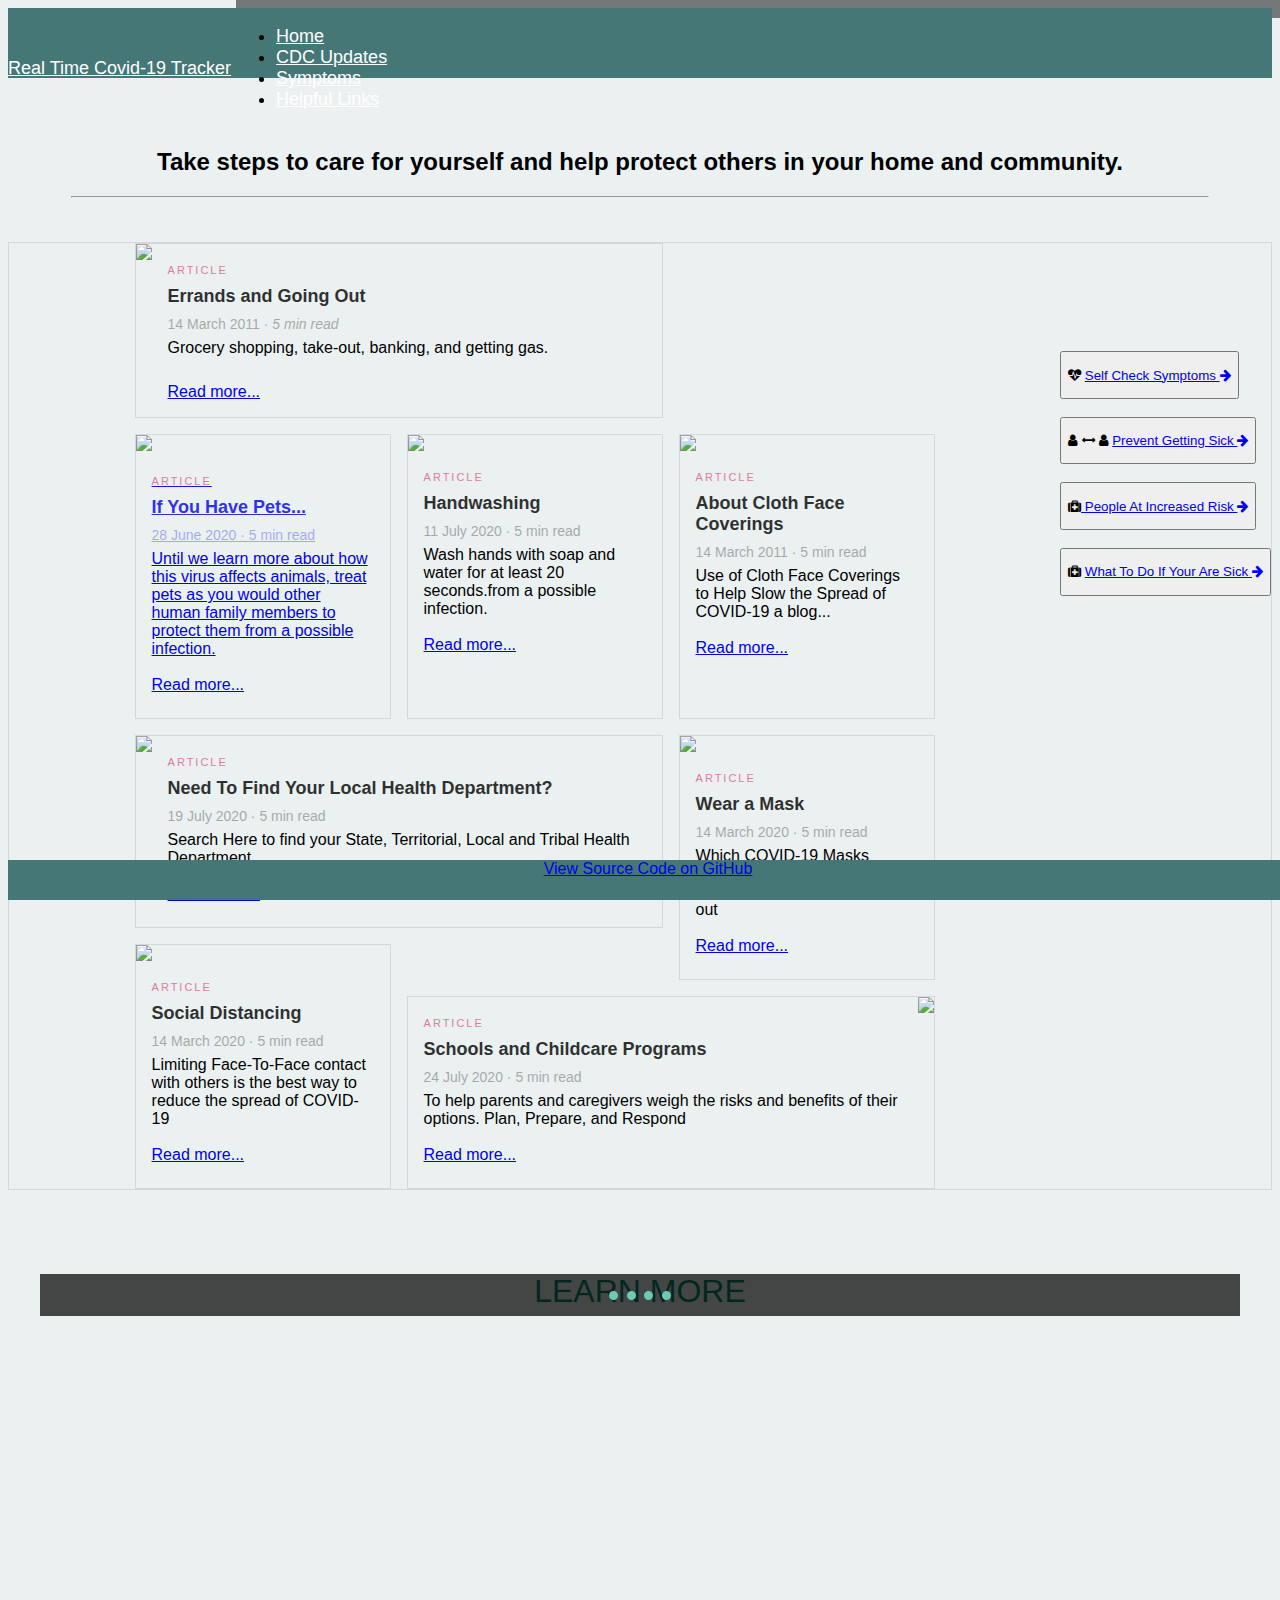
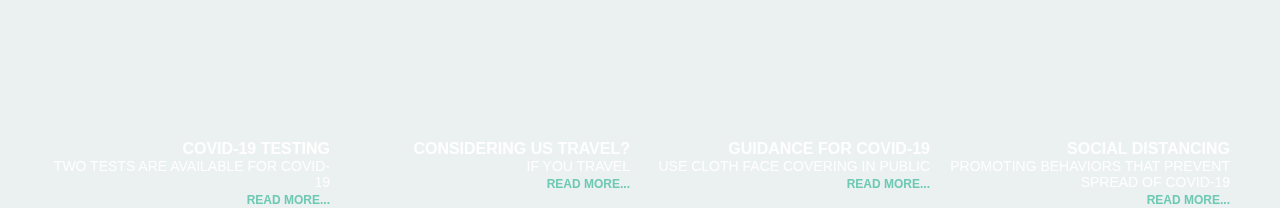
==== commit 2a348c3e: "Update Helpful-links.html" ====
--- a/Helpful-links.html
+++ b/Helpful-links.html
@@ -2,381 +2,471 @@
 <html lang="en">
 
 <head>
-    <meta charset="UTF-8">
-    <link rel="stylesheet" href="https://unpkg.com/purecss@2.0.3/build/pure-min.css"
-        integrity="sha384-cg6SkqEOCV1NbJoCu11+bm0NvBRc8IYLRGXkmNrqUBfTjmMYwNKPWBTIKyw9mHNJ" crossorigin="anonymous">
-    <link rel="stylesheet" href="https://cdn.jsdelivr.net/npm/semantic-ui@2.4.2/dist/semantic.min.css">
-    <link rel="stylesheet" href="style.css">
-    <meta name="viewport" content="width=device-width, initial-scale=1.0">
-    <title>Covid-19 Tracker</title>
+  <meta charset="UTF-8">
+  <link rel="stylesheet" href="https://unpkg.com/purecss@2.0.3/build/pure-min.css"
+    integrity="sha384-cg6SkqEOCV1NbJoCu11+bm0NvBRc8IYLRGXkmNrqUBfTjmMYwNKPWBTIKyw9mHNJ" crossorigin="anonymous">
+  <link rel="stylesheet" href="https://cdn.jsdelivr.net/npm/semantic-ui@2.4.2/dist/semantic.min.css">
+  <link rel="stylesheet" href="style.css">
+  <meta name="viewport" content="width=device-width, initial-scale=1.0">
+  <title>Covid-19 Tracker</title>
 </head>
 
 <body>
-    <header>
-        <div class="custom-menu-wrapper">
-            <div class="pure-menu custom-menu custom-menu-top">
-                <a href="index.html" class="pure-menu-heading custom-menu-brand">Real Time Covid-19 Tracker</a>
-                <a href="#" class="custom-menu-toggle" id="toggle"><s class="bar"></s><s class="bar"></s></a>
-            </div>
-            <div class="pure-menu pure-menu-horizontal pure-menu-scrollable custom-menu custom-menu-bottom custom-menu-tucked"
-                id="tuckedMenu">
-                <div class="custom-menu-screen"></div>
-                <ul class="pure-menu-list">
-                    <li class="pure-menu-item">
-                        <a href="index.html" class="pure-menu-link">Home</a>
-                    </li>
-                    <li class="pure-menu-item">
-                        <a href="cdc-updates.html" class="pure-menu-link">CDC Updates</a>
-                    </li>
-                    <li class="pure-menu-item">
-                        <a href="symptoms.html" class="pure-menu-link">Symptoms</a>
-                    </li>
-                    <li class="pure-menu-item">
-                        <a href="Helpful-links.html" class="pure-menu-link">Helpful Links</a>
-                    </li>
-                </ul>
-            </div>
-    </header>
-    <main>
-      <h2>Take steps to care for yourself and help protect others in your home and community.</h2>
-      <hr>
-        <form>
-            <br>
-            <br>
-             <!-- First Article-->
-              <div class="card">
-            <section class="cards">
-               <article class="horizontal card">
-                 <img class="card__img" src="https://encrypted-tbn0.gstatic.com/images?q=tbn%3AANd9GcTyPqI3qW-4tsfS9xbV8GYJbMyKpd5JI2zbOQ&usqp=CAU" class="card__image">
-                 <div class="card__content">
-                   <div class="card__type">article</div>
-
-                   <div class="card__title">
-                    Errands and Going Out
-                   </div>
-                   <div class="card__date">14 March 2011 &middot; <span class="card__time-to-read">5 min read</span></div>
-                   <div class="card__excerpt">
-                    Grocery shopping, take-out, banking, and getting gas.
-                     <div>
-                      <br>
-                      <a href="https://www.cdc.gov/coronavirus/2019-ncov/daily-life-coping/essential-goods-services.html" target="_blank">Read more...</a>
-                   </div>
-                  
-                 </div>
-               </article>
-               <article class="vertical card">
-                 <img class="card__img" src="https://www.cdc.gov/coronavirus/2019-ncov/images/daily-life-coping/GettyImages-1149531679-dog-walking-medium.jpg" class="card__image">
-                 <div class="card__content">
-                   <div class="card__type">article</div>
-                   <div class="card__title">
-                    If You Have Pets...
-                   </div>
-                   <div class="card__date">28 June 2020 &middot; 5 min read</div>
-                   <div class="card__excerpt">
-                    Until we learn more about how this virus affects animals, treat pets as you would other human family members to protect them from a possible infection.
-                     <div>
+  <header>
+    <div class="custom-menu-wrapper">
+      <div class="pure-menu custom-menu custom-menu-top">
+        <a href="index.html" class="pure-menu-heading custom-menu-brand">Real Time Covid-19 Tracker</a>
+        <a href="#" class="custom-menu-toggle" id="toggle"><s class="bar"></s><s class="bar"></s></a>
+      </div>
+      <div class="pure-menu pure-menu-horizontal pure-menu-scrollable custom-menu custom-menu-bottom custom-menu-tucked"
+        id="tuckedMenu">
+        <div class="custom-menu-screen"></div>
+        <ul class="pure-menu-list">
+          <li class="pure-menu-item">
+            <a href="index.html" class="pure-menu-link">Home</a>
+          </li>
+          <li class="pure-menu-item">
+            <a href="cdc-updates.html" class="pure-menu-link">CDC Updates</a>
+          </li>
+          <li class="pure-menu-item">
+            <a href="symptoms.html" class="pure-menu-link">Symptoms</a>
+          </li>
+          <li class="pure-menu-item">
+            <a href="Helpful-links.html" class="pure-menu-link">Helpful Links</a>
+          </li>
+        </ul>
+      </div>
+  </header>
+  <main>
+    <h2>Take steps to care for yourself and help protect others in your home and community.</h2>
+    <hr>
+    <form>
+      <br>
+      <br>
+      <!-- First Article-->
+
+      <div class="card" style="  display: flex;
+              border: 1px solid rgba(0, 0, 0, 0.1);
+            
+              transition: all 0.25s ease;">
+        <section class="cards">
+          <article class="horizontal card " style="  display: flex;
+                         border: 1px solid rgba(0, 0, 0, 0.1);
+                       
+                         transition: all 0.25s ease;">
+            <img class="card__img"
+              src="https://www.cdc.gov/coronavirus/2019-ncov/images/daily-life-coping/banking-315px.jpg"  class="card__image">
+            <div class="card__content">
+              <div class="card__type">article</div>
+              
+              <div class="card__title">
+                Errands and Going Out
+              </div>
+              <div class="card__date">14 March 2011 &middot; <span class="card__time-to-read">5 min read</span></div>
+              <div class="card__excerpt">
+                Grocery shopping, take-out, banking, and getting gas.
+              </div>
+              <div>
+                <br>
+                <a href="https://www.cdc.gov/coronavirus/2019-ncov/daily-life-coping/essential-goods-services.html">Read
+                  more...
+              </div>
+          </article>
+
+          <!-- Second Article-->
+          <article class="vertical card" style="  display: flex;
+                         border: 1px solid rgba(0, 0, 0, 0.1);
+                       
+                         transition: all 0.25s ease;">
+            <img class="card__img"
+              src="https://www.cdc.gov/coronavirus/2019-ncov/images/daily-life-coping/GettyImages-1149531679-dog-walking-medium.jpg"  class="card__image">
+            <div class="card__content">
+              <div class="card__type">article</div>
+
+
+
+              <div class="card__title">
+                If You Have Pets...
+              </div>
+              <div class="card__date">28 June 2020 &middot; 5 min read</div>
+              <div class="card__excerpt">
+                Until we learn more about how this virus affects animals, treat pets as you would other human family
+                members to protect them from a possible infection.
+                 <div>
                       <br>
                       <a href="https://www.cdc.gov/coronavirus/2019-ncov/daily-life-coping/pets.html" target="_blank">Read more...</a>
                    </div>
-                   
-                   
-                 </div>
-               </article>
-               <article class="vertical card">
-                 <img class="card__img" src="https://www.cdc.gov/handwashing/images/GettyImages-514363103-medium.jpg" class="card__image">
-                 <div class="card__content">
-                   <div class="card__type">article</div>
-                   <div class="card__title">
-                    Handwashing
-                   </div>
-                   <div class="card__date">14 March 2011 &middot; 5 min read</div>
-                   <div class="card__excerpt">
-                    Wash hands with soap and water for at least 20 seconds.
-                     <div>
-                      <br>
-                      <a href="https://www.cdc.gov/coronavirus/2019-ncov/global-covid-19/handwashing.html" target="_blank">Read more...</a>
-                   </div>
-                   <div class="card__tags">
-                     
-                   </div>
-                 </div>
-               </article>
-               <article class="vertical card">
-                 <img class="card__img" src="https://www.tpchd.org/Home/ShowPublishedImage/7249/637299805952300000" class="card__image">
-                 <div class="card__content">
-                   <div class="card__type">article</div>
-                   <div class="card__title">
-                     About Cloth Face Coverings
-                   </div>
-                   <div class="card__date">14 March 2011 &middot; 5 min read</div>
-                   <div class="card__excerpt">
-                    Use of Cloth Face Coverings to Help Slow the Spread of COVID-19
-                     <div>
-                      <br>
-                      <a href="https://www.cdc.gov/coronavirus/2019-ncov/prevent-getting-sick/about-face-coverings.html" target="_blank">Read more...</a>
-                   </div>
-                   <div class="card__tags">
-                     
-                   </div>
-                 </div>
-               </article>
-               <article class="horizontal card">
-                 <img class="card__img" src="https://wwwnc.cdc.gov/travel/images/county-health-dept.png" class="card__image">
-                 <div class="card__content">
-                   <div class="card__type">article</div>
-                   <div class="card__title">
-                     Need To Find Your Local Health Department?
-                   </div>
-                   <div class="card__date">19 July 2020 &middot; 5 min read</div>
-                   <div class="card__excerpt">
-                    Search Here to find your State, Territorial, Local and Tribal Health Department 
-                     <div>
-                      <br>
-                      <a href="https://www.cdc.gov/coronavirus/2019-ncov/php/open-america/hd-search/index.html" target="_blank">Read more...</a>
-                   </div>
-                  
-                     
-                 </div>
-               </article>
-               <article class="vertical card">
-                 <img class="card__img" src="https://images.wsj.net/im-213835/social" class="card__image">
-                 <div class="card__content">
-                   <div class="card__type">article</div>
-                   <div class="card__title">
-                    <p>Wear a Mask</p>
-                  </div>
-                  <div class="card__date">14 March 2011 &middot; 5 min read</div>
-                  <div class="card__excerpt">
-                    Which COVID-19 Masks provide you with the best protection? read more to find out
-                    <div>
-                      <br>
-                    <a href="https://www.wsj.com/articles/how-face-masks-work-and-which-types-offer-the-best-covid-19-protection-11595946178?cx_testId=3&cx_testVariant=cx_2&cx_artPos=0#cxrecs_s" target="_blank">Read more...</a>
-                   </div>
-                
-                 </div>
-               </article>
-               <article class="vertical card">
-                 <img class="card__img" src="https://www.cdc.gov/homepage/images/cards/social-distancing-720x400px.jpg" class="card__image">
-                 <div class="card__content">
-                   <div class="card__type">article</div>
-                   <div class="card__title">
-                    Social Distancing
-                   </div>
-                   <div class="card__date">14 March 2020 &middot; 5 min read</div>
-                   <div class="card__excerpt">
-                    Limiting Face-To-Face contact with others is the best way to reduce the spread of COVID-19
-                    
-                    <div>
-                      <br>
-                    <a href="https://www.cdc.gov/coronavirus/2019-ncov/prevent-getting-sick/social-distancing.html" target="_blank">Read more...</a>
-                   </div>
-                   
-                 </div>
-               </article>
-               <article class="reverse-horizontal card">
-                 <img class="card__img" src="https://encrypted-tbn0.gstatic.com/images?q=tbn%3AANd9GcQ1KPrLrAyW9q8j2LMC6icVEpluIlW85plYKQ&usqp=CAU" class="card__image">
-                 <div class="card__content">
-                   <div class="card__type">article</div>
-                   <div class="card__title">
-
-                    Schools and Childcare Programs​
-                   </div>
-                   <div class="card__date">24 July 2020 &middot; 5 min read</div>
-                   <div class="card__excerpt">
-                    To help parents and caregivers weigh the risks and benefits of their options. 
-                    Plan, Prepare, and Respond
-                     
-                     <div>
-                      <br>
-                      <a href="https://www.cdc.gov/coronavirus/2019-ncov/community/schools-childcare/index.html" target="_blank">Read more...</a>
-                   </div>
-                            </div>
-                          </article>
-                        
-                          
-                
-                         
-                    
-                          
-                          
-                          
-                        </form>
-                      </section>
-                      
-                      
-                        <form>
-                          <br>
-                          <br>
-                          <br>
-                         
-                          <br>
-                          <br>
-                          <form>
-                            <br>
-                       <button type="submit" class="btn btn-primary" ><p><i class="fa fa-heartbeat" aria-hidden="true"></i> <a href="https://www.cdc.gov/coronavirus/2019-ncov/community/schools-childcare/index.html">Self Check Symptoms <i class="fa fa-arrow-right" aria-hidden="true"> </a></i></p> </button>
-                        <br>
-                        <form>
+              </div>
+          </article>
+
+          <!-- Third Article-->
+          <article class="vertical card" style="  display: flex;
+                         border: 1px solid rgba(0, 0, 0, 0.1);
+                       
+                         transition: all 0.25s ease;">
+            <img class="card__img" src="https://www.cdc.gov/handwashing/images/GettyImages-514363103-medium.jpg"
+              class="card__image">
+            <div class="card__content">
+              <div class="card__type">article</div>
+              <div class="card__title">
+                Handwashing
+              </div>
+              <div class="card__date">11 July 2020 &middot; 5 min read</div>
+              <div class="card__excerpt">
+                Wash hands with soap and water for at least 20 seconds.from a possible infection.
+                <div>
+
+                  <br>
+                  <a href="https://www.cdc.gov/coronavirus/2019-ncov/global-covid-19/handwashing.html"
+                    target="_blank">Read more...</a>
+                </div>
+                <div class="card__tags">
+
+                </div>
+              </div>
+          </article>
+         
+          <!-- Fourth Article-->
+          <article class="vertical card" style="  display: flex;
+                         border: 1px solid rgba(0, 0, 0, 0.1);
+                       
+                         transition: all 0.25s ease;">
+            <img class="card__img" src="https://www.tpchd.org/Home/ShowPublishedImage/7249/637299805952300000"
+              class="card__image">
+            <div class="card__content">
+              <div class="card__type">article</div>
+              <div class="card__title">
+                About Cloth Face Coverings
+              </div>
+              <div class="card__date">14 March 2011 &middot; 5 min read</div>
+              <div class="card__excerpt">
+                Use of Cloth Face Coverings to Help Slow the Spread of COVID-19 a blog...
+                <div>
+
+                  <br>
+                  <a href="https://www.cdc.gov/coronavirus/2019-ncov/prevent-getting-sick/about-face-coverings.html"
+                    target="_blank">Read more...</a>
+                </div>
+                <div class="card__tags">
+
+                </div>
+
+          </article>
+
+          <!-- Fifth Article-->
+          <article class="horizontal card" style="  display: flex;
+                         border: 1px solid rgba(0, 0, 0, 0.1);
+                       
+                         transition: all 0.25s ease;">
+            <img class="card__img" src="https://wwwnc.cdc.gov/travel/images/county-health-dept.png" class="card__image">
+            <div class="card__content">
+              <div class="card__type">article</div>
+              <div class="card__title">
+                Need To Find Your Local Health Department?
+              </div>
+              <div class="card__date">19 July 2020 &middot; 5 min read</div>
+              <div class="card__excerpt">
+                Search Here to find your State, Territorial, Local and Tribal Health Department
+                <div>
+
+                  <br>
+                  <a href="https://www.cdc.gov/coronavirus/2019-ncov/php/open-america/hd-search/index.html"
+                    target="_blank">Read more...</a>
+                </div>
+
+          </article>
+
+          <!--Sixth Article-->
+          <article class="vertical card" style="  display: flex;
+                         border: 1px solid rgba(0, 0, 0, 0.1);
+                       
+                         transition: all 0.25s ease;">
+            <img class="card__img" src="https://images.wsj.net/im-213835/social" class="card__image">
+            <div class="card__content">
+              <div class="card__type">article</div>
+              <div class="card__title">
+                Wear a Mask
+              </div>
+              <div class="card__date">14 March 2020 &middot; 5 min read</div>
+              <div class="card__excerpt">
+                Which COVID-19 Masks provide you with the best protection? read more to find out
+                <div>
+                  <br>
+                  <a href="https://www.wsj.com/articles/how-face-masks-work-and-which-types-offer-the-best-covid-19-protection-11595946178?cx_testId=3&cx_testVariant=cx_2&cx_artPos=0#cxrecs_s"
+                    target="_blank">Read more...</a>
+                </div>
+
+              </div>
+          </article>
+
+          <!--Seventh Article-->
+          <article class="vertical card" style="  display: flex;
+                         border: 1px solid rgba(0, 0, 0, 0.1);
+                       
+                         transition: all 0.25s ease;">
+            <img class="card__img" src="https://www.cdc.gov/homepage/images/cards/social-distancing-720x400px.jpg" class="card__image">
+            <div class="card__content">
+              <div class="card__type">article</div>
+              <div class="card__title">
+                Social Distancing
+
+              </div>
+              <div class="card__date">14 March 2020 &middot; 5 min read</div>
+              <div class="card__excerpt">
+                Limiting Face-To-Face contact with others is the best way to reduce the spread of COVID-19
+
+                <div>
+                  <br>
+                  <a href="https://www.cdc.gov/coronavirus/2019-ncov/prevent-getting-sick/social-distancing.html"
+                    target="_blank">Read more...</a>
+                </div>
+
+              </div>
+          </article>
+
+          <!--Eighth Article-->
+          <article class="reverse-horizontal card" style="  display: flex;
+                         border: 1px solid rgba(0, 0, 0, 0.1);
+                       
+                         transition: all 0.25s ease;">
+            <img class="card__img" src="https://encrypted-tbn0.gstatic.com/images?q=tbn%3AANd9GcQ1KPrLrAyW9q8j2LMC6icVEpluIlW85plYKQ&usqp=CAU" class="card__image">
+            <div class="card__content">
+              <div class="card__type">article</div>
+              <div class="card__title">
+
+                Schools and Childcare Programs​
+
+              </div>
+              <div class="card__date">24 July 2020 &middot; 5 min read</div>
+              <div class="card__excerpt">
+                To help parents and caregivers weigh the risks and benefits of their options.
+                Plan, Prepare, and Respond
+
+                <div>
+                  <br>
+                  <a href="https://www.cdc.gov/coronavirus/2019-ncov/community/schools-childcare/index.html"
+                    target="_blank">Read more...</a>
+                </div>
+              </div>
+          </article>
+
+
+
+
+
+
+
+
+    </form>
+    </section>
+
+
+    <form>
+      <br>
+      <br>
+      <br>
+
+      <br>
+      <br>
+      <form>
+        <br>
+        <button type="submit" class="btn btn-primary">
+          <p><i class="fa fa-heartbeat" aria-hidden="true"></i> <a
+              href="https://www.cdc.gov/coronavirus/2019-ncov/community/schools-childcare/index.html">Self Check
+              Symptoms <i class="fa fa-arrow-right" aria-hidden="true"> </a></i></p>
+        </button>
+        <br>
+        <form>
+          <br>
+          <button type="submit" class="btn btn-primary">
+            <p><i class="fa fa-user" aria-hidden="true"></i> <i class="fa fa-arrows-h" aria-hidden="true"></i> <i
+                class="fa fa-user" aria-hidden="true"></i> <a
+                href="https://www.cdc.gov/coronavirus/2019-ncov/community/schools-childcare/index.html">Prevent Getting
+                Sick <i class="fa fa-arrow-right" aria-hidden="true"></a></i></p>
+          </button>
+          <br>
+          <form>
             <br>
-              <button type="submit" class="btn btn-primary"><p><i class="fa fa-user" aria-hidden="true"></i> <i class="fa fa-arrows-h" aria-hidden="true"></i> <i class="fa fa-user" aria-hidden="true"></i> <a href="https://www.cdc.gov/coronavirus/2019-ncov/community/schools-childcare/index.html">Prevent Getting Sick <i class="fa fa-arrow-right" aria-hidden="true"></a></i></p> 
-              </button>
-                        <br>
-                        <form>
-                <br>
-                <button type="submit" class="btn btn-primary"><p><i class="fa fa-medkit" aria-hidden="true"></i><a href="https://www.cdc.gov/coronavirus/2019-ncov/community/schools-childcare/index.html"> People At Increased Risk <i class="fa fa-arrow-right" aria-hidden="true"></a></i></p> 
-                </button>
-                
-                          
-                          
-                          <br>
-                        <form>
-                          <br>
-                         <button type="submit" class="btn btn-primary"><p><i class="fa fa-medkit" aria-hidden="true"></i> <a href="https://www.cdc.gov/coronavirus/2019-ncov/community/schools-childcare/index.html">  What To Do If Your Are Sick <i class="fa fa-arrow-right" aria-hidden="true"></a></i></p> 
+            <button type="submit" class="btn btn-primary">
+              <p><i class="fa fa-medkit" aria-hidden="true"></i><a
+                  href="https://www.cdc.gov/coronavirus/2019-ncov/community/schools-childcare/index.html"> People At
+                  Increased Risk <i class="fa fa-arrow-right" aria-hidden="true"></a></i></p>
+            </button>
+
+
+
+            <br>
+            <form>
+              <br>
+              <button type="submit" class="btn btn-primary">
+                <p><i class="fa fa-medkit" aria-hidden="true"></i> <a
+                    href="https://www.cdc.gov/coronavirus/2019-ncov/community/schools-childcare/index.html"> What To Do
+                    If Your Are Sick <i class="fa fa-arrow-right" aria-hidden="true"></a></i></p>
               </button>
             </form>
-                    </button>
-                  </form>
-                </div>
-                
-                            
-                        <br>
-                        <br>
-                        <br>
-                        <br>
-                            
-                            
-                            
-                            
-                            <!-- Informative Carousel-->
-                            <link href='https://fonts.googleapis.com/css?family=Montserrat:400,700' rel='stylesheet' type='text/css'>
-                            <link rel="stylesheet" href="https://cdnjs.cloudflare.com/ajax/libs/font-awesome/4.7.0/css/font-awesome.min.css" />
-                            
-                            
-                            <div id="content-slider">
-                              <div class="wrap-slider">	
-                                
-                                <h1 class="main-title">LEARN MORE</h1>
-                                
-                                <!-- ===== Thumbnail ControlNav ======= -->			
-                                <input type="radio" id="a-1" name="a" >			
-                                <input type="radio" id="a-2" name="a" >			
-                                <input type="radio" id="a-3" name="a" >
-                                <input type="radio" id="a-4" name="a" >
-                                
-                                <nav id="main">
-                                  <label for="a-1" class="first"></label>
-                                  <label for="a-2" class="first"></label>
-                                  <label for="a-3" class="first"></label>
-                                  <label for="a-4" class="first"></label>
-                                </nav>
-                                
-                                <!-- =================================== -->	
-                                <nav id="control">
-                                  <label for="a-1"></label>
-                                  <label for="a-2"></label>
-                                  <label for="a-3"></label>
-                                  <label for="a-4"></label>
-                                </nav>
-                                <!-- =================================== -->
-                                
-                                <!-- 	IMAGE NAVIGATION pic -->
-                                  <span id="b-1" class="th" tabindex="10">
-                        <img src="https://www.cdc.gov/coronavirus/2019-ncov/testing/images/Laboratory.jpg" alt="" id="p-1">
-                        <div class="title-1">
-                          <h1>COVID-19 Testing</h1>
-                          <p>Two tests are available for COVID-19</p>
-                          <a href="https://www.cdc.gov/coronavirus/2019-ncov/symptoms-testing/testing.html" target="_blank">read more...</a>
-                        </div>
-                      </span>
-                      
-                      <span id="b-2" class="th" tabindex="11">
-                        <img src="https://www.cdc.gov/coronavirus/2019-ncov/travelers/images/COVIDTravelBanner_985x310px.jpg" alt="" id="p-2">
-                        <div class="title-2">
-                          <h1>Considering US travel?</h1>
-                          <p>If you Travel</p>
-                          <a href="https://www.cdc.gov/coronavirus/2019-ncov/travelers/travel-in-the-us.html" target="_blank">read more...</a>
-                        </div>
-                      </span>			
-                      
-                      <span id="b-3" class="th" tabindex="12">
-                        <img src="https://www.cdc.gov/coronavirus/2019-ncov/images/community/health-equity-banner_father-son.jpg" alt="" id="p-3">
-                        <div class="title-3">
-                          <h1>Guidance for COVID-19
-                          </h1> 
-                          <p>Use Cloth face covering in public</p> 
-                          <a href="https://www.cdc.gov/coronavirus/2019-ncov/prevent-getting-sick/how-to-wear-cloth-face-coverings.html" target="_blank">read more...</a>
-                        </div>
-                      </span>
-                      
-                      <span id="b-4" class="th" tabindex="13">
-                        <img src="https://www.cdc.gov/coronavirus/2019-ncov/images/daily-life-coping/beach-banner.jpg" alt="" id="p-4">
-                        <div class="title-4">
-                          <h1>Social Distancing</h1>
-                          <p>Promoting Behaviors that Prevent Spread of COVID-19</p>
-                          <a href="https://www.cdc.gov/coronavirus/2019-ncov/daily-life-coping/beaches-pools.html" target="_blank">read more...</a>
-                        </div>
-                      </span>
-                                
-                                <!-- ===== Images for slide ======= -->							
-                                
-                                <div class="slider">
-                                  <div class="inset">
-                                    
-                                             <figure>
-                            <figcaption class="title-1">
-                              <h1>COVID-19 Testing</h1>
-                              <p>Two tests are available for COVID-19</p>
-                              <a href="https://www.cdc.gov/coronavirus/2019-ncov/symptoms-testing/testing.html" target="_blank">read more...</a>
-                            </figcaption>
-                            <img src="https://www.cdc.gov/coronavirus/2019-ncov/testing/images/Laboratory.jpg" alt="" id="i-1" class="f">						
-                          </figure>
-                          
-                          <figure>
-                            <figcaption class="title-2">
-                              <h1>Considering US travel?</h1>
-                              <p>If you Travel</p>
-                              <a href="https://www.cdc.gov/coronavirus/2019-ncov/travelers/travel-in-the-us.html" target="_blank">read more...</a>
-                            </figcaption>
-                            <img src="https://www.cdc.gov/coronavirus/2019-ncov/travelers/images/COVIDTravelBanner_985x310px.jpg" alt="" id="i-2" class="f">						
-                          </figure>
-                          
-                          <figure>
-                            <figcaption class="title-3">
-                              <h1>Guidance for COVID-19
-                              </h1> 
-                              <p>Use Cloth face covering in public</p> 
-                              <a href="https://www.cdc.gov/coronavirus/2019-ncov/prevent-getting-sick/how-to-wear-cloth-face-coverings.html" target="_blank">read more...</a>
-                            </figcaption>
-                            <img src="https://www.cdc.gov/coronavirus/2019-ncov/images/community/health-equity-banner_father-son.jpg" alt="" id="i-3" class="f">						
-                          </figure>
-                          
-                          <figure>
-                            <figcaption class="title-4">
-                              <h1>Social Distancing</h1>
-                              <p>Promoting Behaviors that Prevent Spread of COVID-19</p>
-                              <a href="https://www.cdc.gov/coronavirus/2019-ncov/daily-life-coping/beaches-pools.html" target="_blank">FIND OUT MORE</a>
-                            </figcaption>
-                            <img src="https://www.cdc.gov/coronavirus/2019-ncov/images/daily-life-coping/beach-banner.jpg" alt="" id="i-4" class="f">						
-                          </figure>
-                                    
-                                    <figure>
-                                      <figcaption class="title-5">
-                                        <h1></h1>
-                                        <p></p>
-                                        <a href="">read more...</a>
-                                      </figcaption>
-                                      <img src="" alt="" id="i-5" class="f">						
-                                    </figure>				
-                                  </div>
-                                </div>					
-                                
-                              </div>		
-                            </div>
-                            
-                            
-                          </form>
-                          
-                          
-          <!-- <br>
+            </button>
+          </form>
+          </div>
+
+
+          <br>
+          <br>
+          <br>
+          <br>
+
+
+
+
+          <!-- Informative Carousel-->
+          <link href='https://fonts.googleapis.com/css?family=Montserrat:400,700' rel='stylesheet' type='text/css'>
+          <link rel="stylesheet"
+            href="https://cdnjs.cloudflare.com/ajax/libs/font-awesome/4.7.0/css/font-awesome.min.css" />
+
+
+          <div id="content-slider">
+            <div class="wrap-slider">
+
+              <h1 class="main-title">LEARN MORE</h1>
+
+              <!-- ===== Thumbnail ControlNav ======= -->
+              <input type="radio" id="a-1" name="a">
+              <input type="radio" id="a-2" name="a">
+              <input type="radio" id="a-3" name="a">
+              <input type="radio" id="a-4" name="a">
+
+              <nav id="main">
+                <label for="a-1" class="first"></label>
+                <label for="a-2" class="first"></label>
+                <label for="a-3" class="first"></label>
+                <label for="a-4" class="first"></label>
+              </nav>
+
+              <!-- =================================== -->
+              <nav id="control">
+                <label for="a-1"></label>
+                <label for="a-2"></label>
+                <label for="a-3"></label>
+                <label for="a-4"></label>
+              </nav>
+              <!-- =================================== -->
+
+              <!-- 	IMAGE NAVIGATION pic -->
+              <span id="b-1" class="th" tabindex="10">
+                <img src="https://www.cdc.gov/coronavirus/2019-ncov/testing/images/Laboratory.jpg" alt="" id="p-1">
+                <div class="title-1">
+                  <h1>COVID-19 Testing</h1>
+                  <p>Two tests are available for COVID-19</p>
+                  <a href="https://www.cdc.gov/coronavirus/2019-ncov/symptoms-testing/testing.html" target="_blank">read
+                    more...</a>
+                </div>
+              </span>
+
+              <span id="b-2" class="th" tabindex="11">
+                <img src="https://www.cdc.gov/coronavirus/2019-ncov/travelers/images/COVIDTravelBanner_985x310px.jpg"
+                  alt="" id="p-2">
+                <div class="title-2">
+                  <h1>Considering US travel?</h1>
+                  <p>If you Travel</p>
+                  <a href="https://www.cdc.gov/coronavirus/2019-ncov/travelers/travel-in-the-us.html"
+                    target="_blank">read more...</a>
+                </div>
+              </span>
+
+              <span id="b-3" class="th" tabindex="12">
+                <img
+                  src="https://www.cdc.gov/coronavirus/2019-ncov/images/community/health-equity-banner_father-son.jpg"
+                  alt="" id="p-3">
+                <div class="title-3">
+                  <h1>Guidance for COVID-19
+                  </h1>
+                  <p>Use Cloth face covering in public</p>
+                  <a href="https://www.cdc.gov/coronavirus/2019-ncov/prevent-getting-sick/how-to-wear-cloth-face-coverings.html"
+                    target="_blank">read more...</a>
+                </div>
+              </span>
+
+              <span id="b-4" class="th" tabindex="13">
+                <img src="https://www.cdc.gov/coronavirus/2019-ncov/images/daily-life-coping/beach-banner.jpg" alt=""
+                  id="p-4">
+                <div class="title-4">
+                  <h1>Social Distancing</h1>
+                  <p>Promoting Behaviors that Prevent Spread of COVID-19</p>
+                  <a href="https://www.cdc.gov/coronavirus/2019-ncov/daily-life-coping/beaches-pools.html"
+                    target="_blank">read more...</a>
+                </div>
+              </span>
+
+              <!-- ===== Images for slide ======= -->
+
+              <div class="slider">
+                <div class="inset">
+
+                  <figure>
+                    <figcaption class="title-1">
+                      <h1>COVID-19 Testing</h1>
+                      <p>Two tests are available for COVID-19</p>
+                      <a href="https://www.cdc.gov/coronavirus/2019-ncov/symptoms-testing/testing.html"
+                        target="_blank">read more...</a>
+                    </figcaption>
+                    <img src="https://www.cdc.gov/coronavirus/2019-ncov/testing/images/Laboratory.jpg" alt="" id="i-1"
+                      class="f">
+                  </figure>
+
+                  <figure>
+                    <figcaption class="title-2">
+                      <h1>Considering US travel?</h1>
+                      <p>If you Travel</p>
+                      <a href="https://www.cdc.gov/coronavirus/2019-ncov/travelers/travel-in-the-us.html"
+                        target="_blank">read more...</a>
+                    </figcaption>
+                    <img
+                      src="https://www.cdc.gov/coronavirus/2019-ncov/travelers/images/COVIDTravelBanner_985x310px.jpg"
+                      alt="" id="i-2" class="f">
+                  </figure>
+
+                  <figure>
+                    <figcaption class="title-3">
+                      <h1>Guidance for COVID-19
+                      </h1>
+                      <p>Use Cloth face covering in public</p>
+                      <a href="https://www.cdc.gov/coronavirus/2019-ncov/prevent-getting-sick/how-to-wear-cloth-face-coverings.html"
+                        target="_blank">read more...</a>
+                    </figcaption>
+                    <img
+                      src="https://www.cdc.gov/coronavirus/2019-ncov/images/community/health-equity-banner_father-son.jpg"
+                      alt="" id="i-3" class="f">
+                  </figure>
+
+                  <figure>
+                    <figcaption class="title-4">
+                      <h1>Social Distancing</h1>
+                      <p>Promoting Behaviors that Prevent Spread of COVID-19</p>
+                      <a href="https://www.cdc.gov/coronavirus/2019-ncov/daily-life-coping/beaches-pools.html"
+                        target="_blank">FIND OUT MORE</a>
+                    </figcaption>
+                    <img src="https://www.cdc.gov/coronavirus/2019-ncov/images/daily-life-coping/beach-banner.jpg"
+                      alt="" id="i-4" class="f">
+                  </figure>
+
+                  <figure>
+                    <figcaption class="title-5">
+                      <h1></h1>
+                      <p></p>
+                      <a href="">read more...</a>
+                    </figcaption>
+                    <img src="" alt="" id="i-5" class="f">
+                  </figure>
+                </div>
+              </div>
+
+            </div>
+          </div>
+
+
+        </form>
+
+
+        <!-- <br>
             
             <br>
             <div class="card-deck">
@@ -427,39 +517,39 @@
             
           </div>
           </form> -->
-          
-          
-          <br>
-          <br>
-          <br>
-          <br>
-          <br>
-          <br>
-          <br>
-          <br>
-          <br>
-          <br>
-          <br>
-          <br> 
-          <br>
-          <br>
-          <br>
-    </main>
-    <div id="footer"> <a href="https://github.com/courtneypaasch/hidden-hippos" class="source">View Source Code on
-            GitHub</a> </div>
-
-            <script src="https://cdnjs.cloudflare.com/ajax/libs/jquery/3.2.1/jquery.min.js"></script>
+
+
+        <br>
+        <br>
+        <br>
+        <br>
+        <br>
+        <br>
+        <br>
+        <br>
+        <br>
+        <br>
+        <br>
+        <br>
+        <br>
+        <br>
+        <br>
+  </main>
+  <div id="footer"> <a href="https://github.com/courtneypaasch/hidden-hippos" class="source">View Source Code on
+      GitHub</a> </div>
+
+  <script src="https://cdnjs.cloudflare.com/ajax/libs/jquery/3.2.1/jquery.min.js"></script>
 
   <script src="script.js"></script>
 </body>
 
 <script>
-    (function (window, document) {
-        document.getElementById('toggle').addEventListener('click', function (e) {
-            document.getElementById('tuckedMenu').classList.toggle('custom-menu-tucked');
-            document.getElementById('toggle').classList.toggle('x');
-        });
-    })(this, this.document);
+  (function (window, document) {
+    document.getElementById('toggle').addEventListener('click', function (e) {
+      document.getElementById('tuckedMenu').classList.toggle('custom-menu-tucked');
+      document.getElementById('toggle').classList.toggle('x');
+    });
+  })(this, this.document);
 </script>
 
 </html>
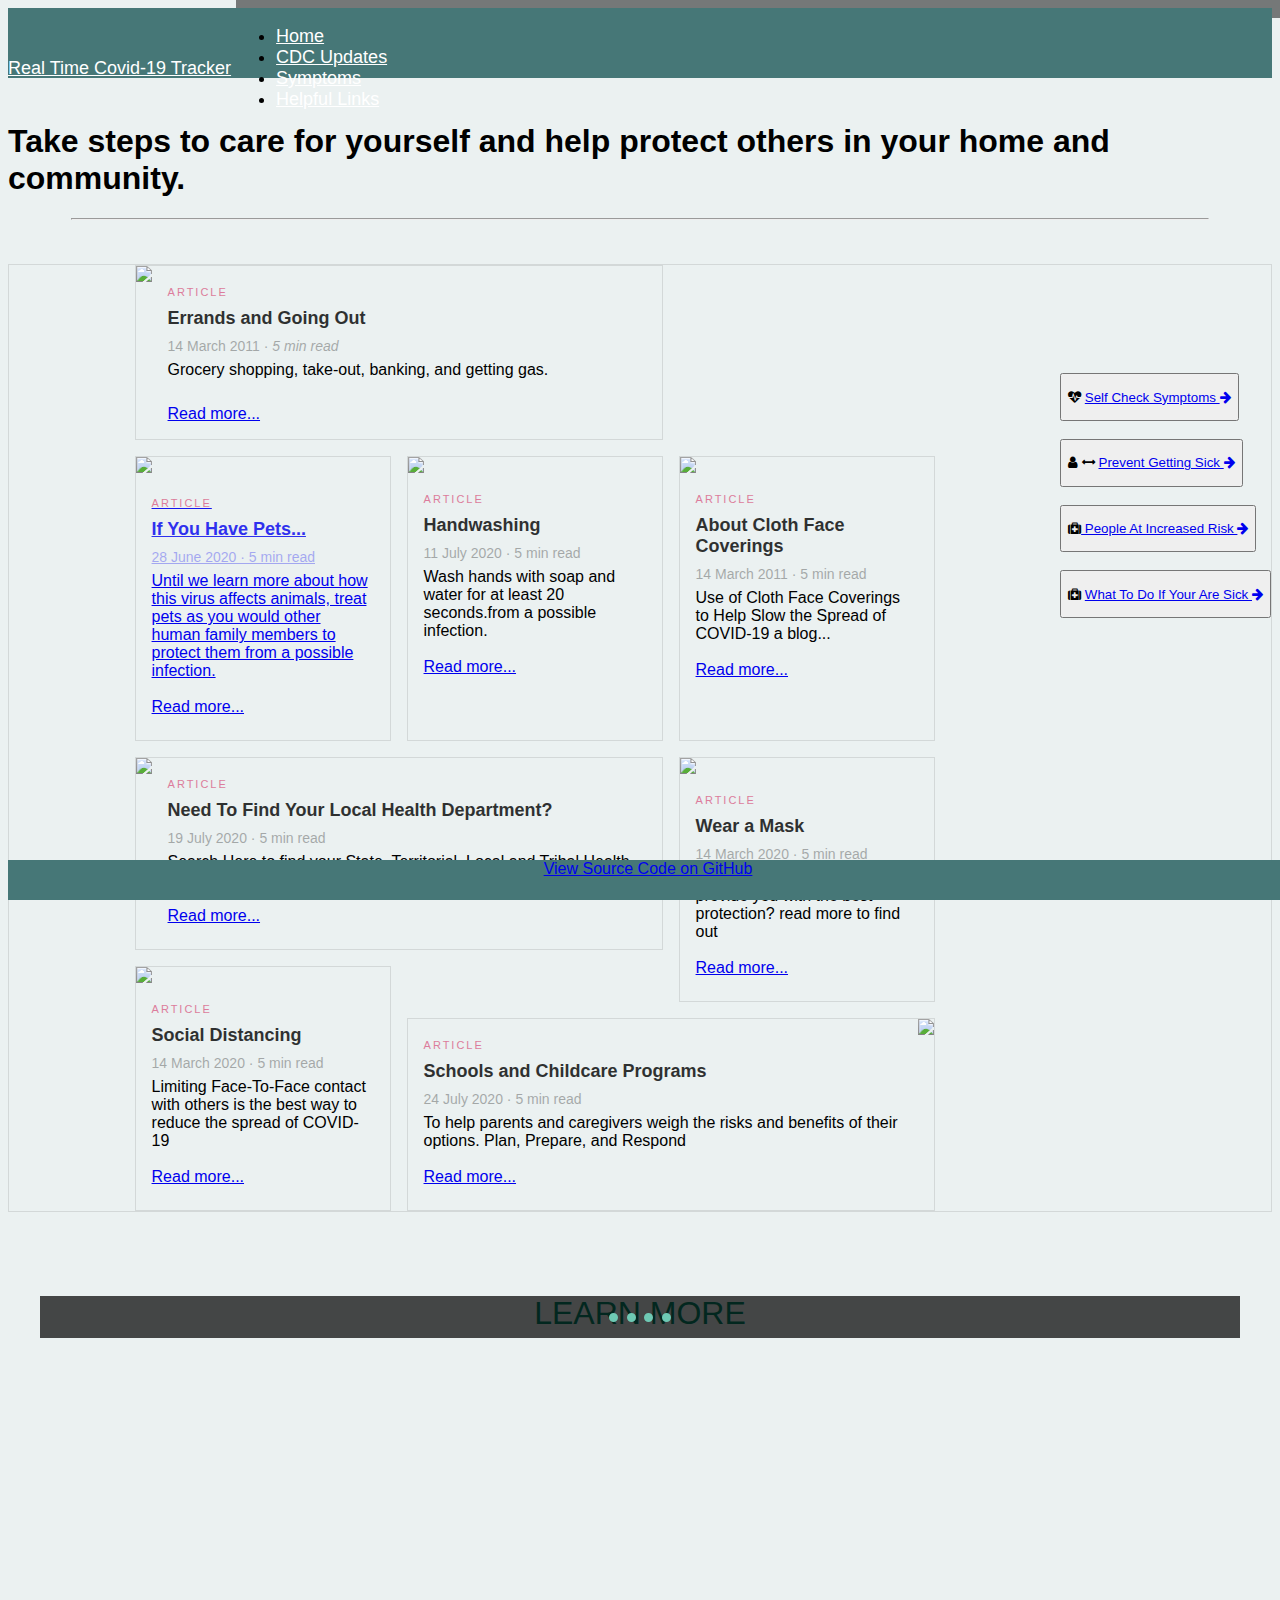
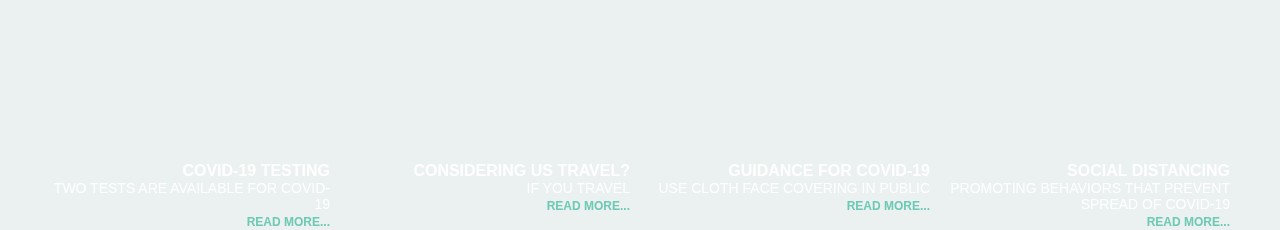
==== commit e11ece5a: "Update Helpful-links.html" ====
--- a/Helpful-links.html
+++ b/Helpful-links.html
@@ -38,7 +38,7 @@
       </div>
   </header>
   <main>
-    <h2>Take steps to care for yourself and help protect others in your home and community.</h2>
+    <h1>Take steps to care for yourself and help protect others in your home and community.</h1>
     <hr>
     <form>
       <br>
@@ -272,16 +272,16 @@
         <br>
         <button type="submit" class="btn btn-primary">
           <p><i class="fa fa-heartbeat" aria-hidden="true"></i> <a
-              href="https://www.cdc.gov/coronavirus/2019-ncov/community/schools-childcare/index.html">Self Check
+              href="https://courtneypaasch.github.io/hidden-hippos/symptoms.html">Self Check
               Symptoms <i class="fa fa-arrow-right" aria-hidden="true"> </a></i></p>
         </button>
         <br>
         <form>
           <br>
           <button type="submit" class="btn btn-primary">
-            <p><i class="fa fa-user" aria-hidden="true"></i> <i class="fa fa-arrows-h" aria-hidden="true"></i> <i
-                class="fa fa-user" aria-hidden="true"></i> <a
-                href="https://www.cdc.gov/coronavirus/2019-ncov/community/schools-childcare/index.html">Prevent Getting
+            <p><i class="fa fa-user" aria-hidden="true"></i> <i class="fa fa-arrows-h" aria-hidden="true"></i>
+                <a
+                href="https://www.cdc.gov/coronavirus/2019-ncov/prevent-getting-sick/index.html">Prevent Getting
                 Sick <i class="fa fa-arrow-right" aria-hidden="true"></a></i></p>
           </button>
           <br>
@@ -289,7 +289,7 @@
             <br>
             <button type="submit" class="btn btn-primary">
               <p><i class="fa fa-medkit" aria-hidden="true"></i><a
-                  href="https://www.cdc.gov/coronavirus/2019-ncov/community/schools-childcare/index.html"> People At
+                  href="https://www.cdc.gov/coronavirus/2019-ncov/need-extra-precautions/index.html"> People At
                   Increased Risk <i class="fa fa-arrow-right" aria-hidden="true"></a></i></p>
             </button>
 
@@ -300,7 +300,7 @@
               <br>
               <button type="submit" class="btn btn-primary">
                 <p><i class="fa fa-medkit" aria-hidden="true"></i> <a
-                    href="https://www.cdc.gov/coronavirus/2019-ncov/community/schools-childcare/index.html"> What To Do
+                    href="https://www.cdc.gov/coronavirus/2019-ncov/if-you-are-sick/index.html"> What To Do
                     If Your Are Sick <i class="fa fa-arrow-right" aria-hidden="true"></a></i></p>
               </button>
             </form>
